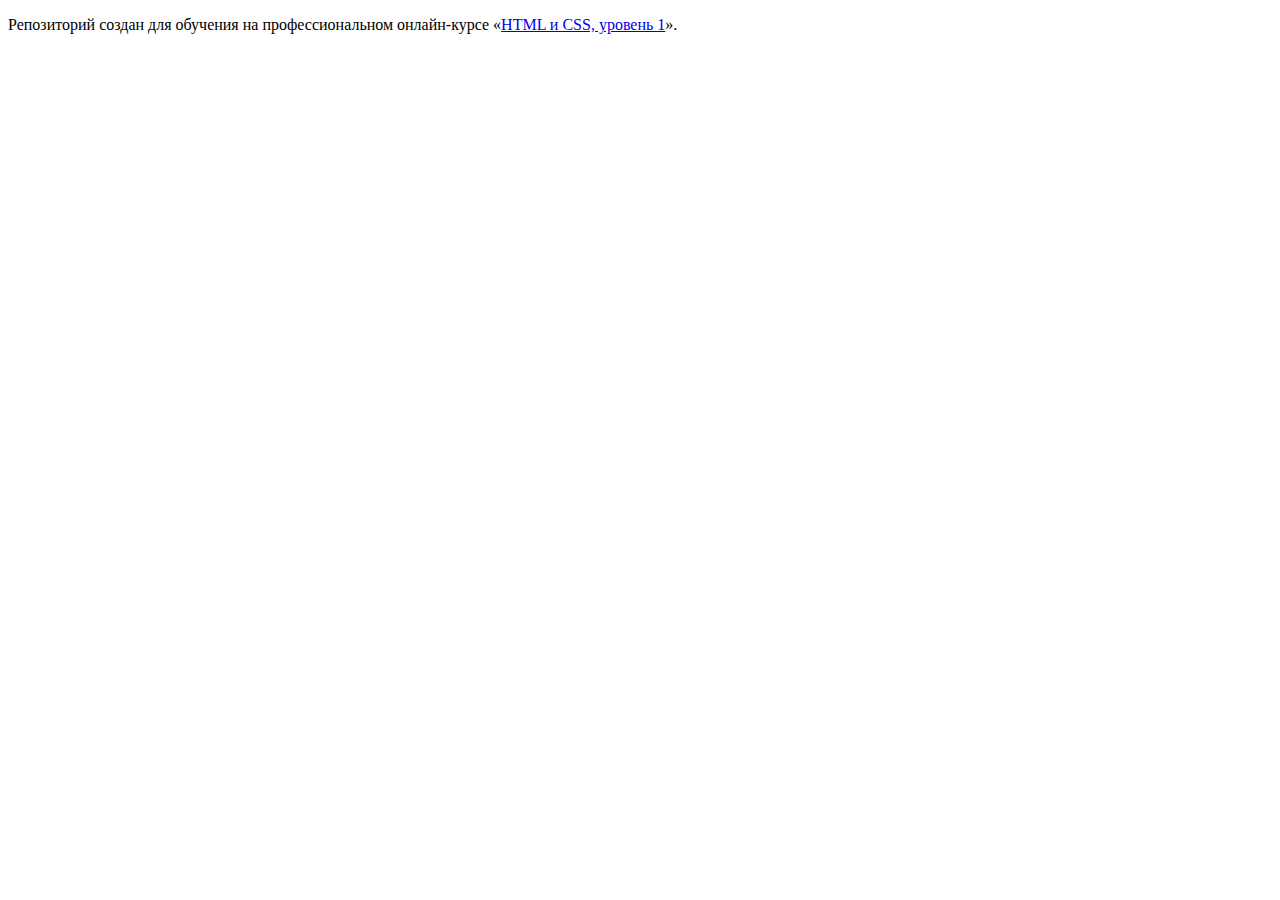
==== index.html @ 1d63e350 ":hatching_chick:" ====
<!DOCTYPE html>
<html lang="ru">
  <head>
    <meta charset="utf-8">
    <title>HTML Academy: Нёрдс</title>
  </head>
  <body>

    <p>Репозиторий создан для обучения на профессиональном онлайн‑курсе «<a href="https://htmlacademy.ru/intensive/htmlcss">HTML и CSS, уровень 1</a>».</p>

  </body>
</html>
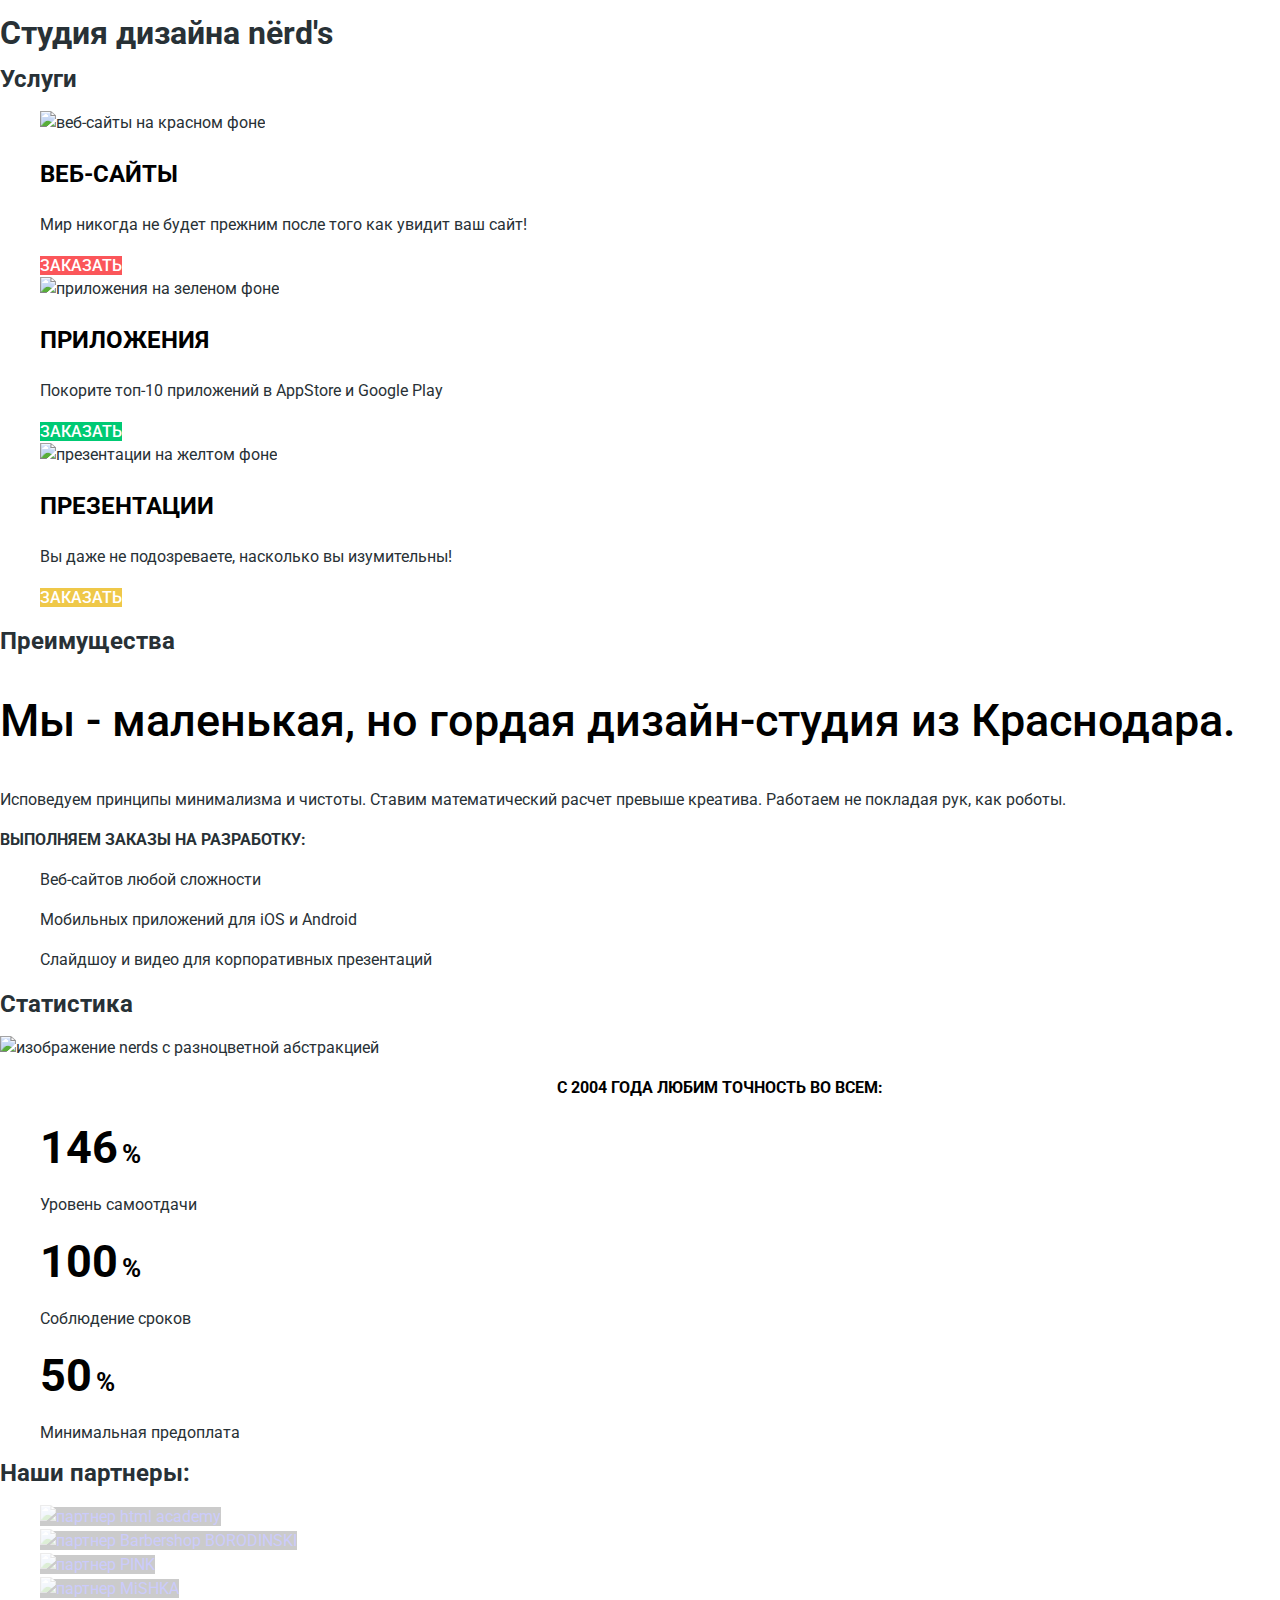
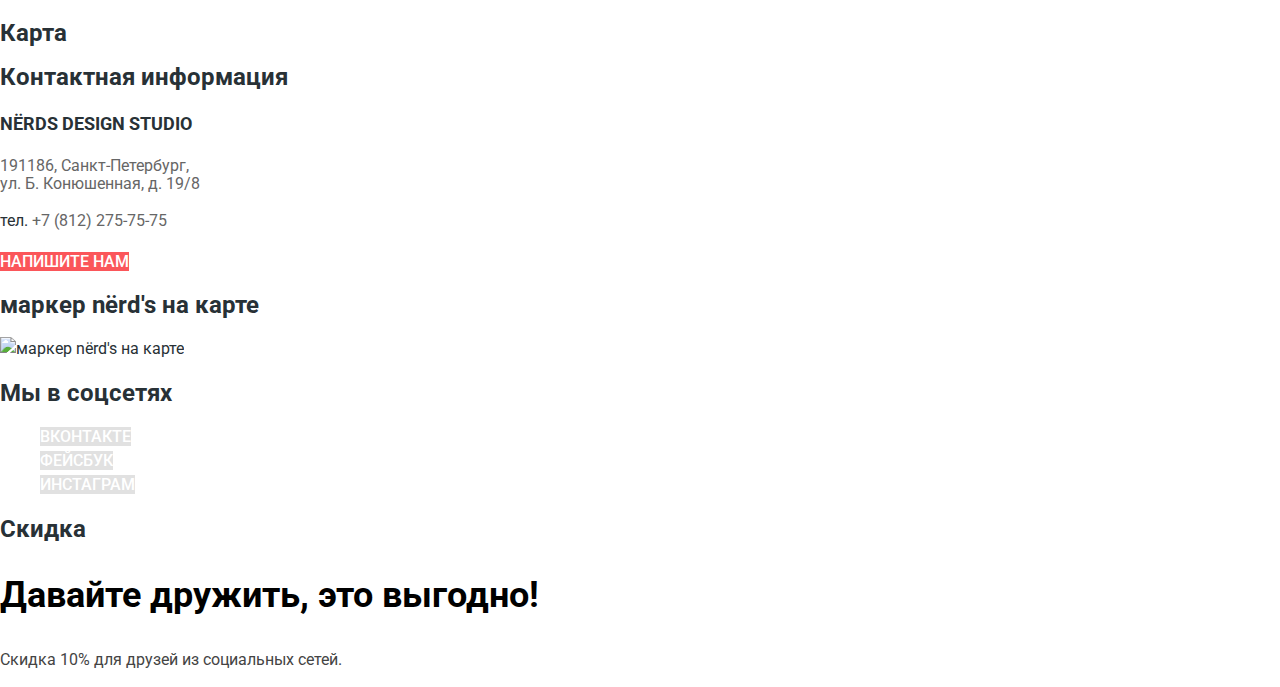
==== commit 161542c4: "Стилизация главной страницы" ====
--- a/index.html
+++ b/index.html
@@ -1,12 +1,158 @@
 <!DOCTYPE html>
-<html lang="ru">
-  <head>
-    <meta charset="utf-8">
-    <title>HTML Academy: Нёрдс</title>
-  </head>
-  <body>
+<html class="page" lang="ru">
+<head>
+  <meta charset="utf-8">
+  <title>HTML Academy: Нёрдс</title>
+  <link href="https://fonts.googleapis.com/css2?family=Roboto:ital,wght@0,100;0,300;0,400;0,500;0,700;0,900;1,100;1,300;1,400;1,500;1,700;1,900&display=swap" rel="stylesheet">
+  <link rel="stylesheet" href="css/normalize.css">
+  <link rel="stylesheet" href="css/style.css">
+</head>
 
-    <p>Репозиторий создан для обучения на профессиональном онлайн‑курсе «<a href="https://htmlacademy.ru/intensive/htmlcss">HTML и CSS, уровень 1</a>».</p>
+<body class="page-body">
 
-  </body>
+
+    <h1>Студия дизайна nёrd's</h1>
+
+<main>
+
+  <main class="container">
+
+    <section class="services">
+      <h2>Услуги</h2>
+      <ul class="services-list">
+        <li class="services-item">
+          <img src="https://via.placeholder.com/300x146" alt="веб-сайты на красном фоне">
+          <h3>Веб-сайты</h3>
+          <p>Мир никогда не будет прежним после того как увидит ваш сайт!</p>
+          <a class="button website-button" href="#">Заказать</a>
+        </li>
+        <li class="services-item">
+          <img src="https://via.placeholder.com/300x146" alt="приложения на зеленом фоне">
+          <h3>Приложения</h3>
+          <p>Покорите топ-10 приложений в AppStore и Google Play</p>
+          <a class="button app-button" href="#">Заказать</a>
+        </li>
+        <li class="services-item">
+          <img src="https://via.placeholder.com/300x146" alt="презентации на желтом фоне">
+          <h3>Презентации</h3>
+          <p>Вы даже не подозреваете, насколько вы изумительны!</p>
+          <a class="button presentation-button" href="#">Заказать</a>
+        </li>
+      </ul>
+    </section>
+
+    <section class="features">
+      <h2>Преимущества</h2>
+      <p class="features-slogan">Мы - маленькая, но гордая дизайн-студия из Краснодара.</p>
+      <p>Исповедуем принципы минимализма и чистоты. Ставим математический расчет превыше креатива. Работаем не покладая рук, как роботы.</p>
+      <p class="features-text">Выполняем заказы на разработку:</p>
+      <ul class="features-list">
+        <li class="features-item">
+          <p>Веб-сайтов любой сложности</p>
+        </li>
+        <li class="features-item">
+          <p>Мобильных приложений для iOS и Android</p>
+        </li>
+        <li class="features-item">
+          <p>Слайдшоу и видео для корпоративных презентаций</p>
+        </li>
+      </ul>
+    </section>
+
+    <section class="statistics">
+      <h2>Статистика</h2>
+      <img src="https://via.placeholder.com/360x208" alt="изображение nerds с разноцветной абстракцией">
+      <p class="statistics-caption">С 2004 года любим точность во всем:</p>
+      <ul class="statistics-list">
+        <li class="statistics-item">
+          <span class="statistics-numeral">146</span>
+          <span class="statistics-percent">%</span>
+          <p>Уровень самоотдачи</p>
+        </li>
+        <li class="statistics-item">
+          <span class="statistics-numeral">100</span>
+          <span class="statistics-percent">%</span>
+          <p>Соблюдение сроков</p>
+        </li>
+        <li class="statistics-item">
+          <span class="statistics-numeral">50</span>
+          <span class="statistics-percent">%</span>
+          <p>Минимальная предоплата</p>
+        </li>
+      </ul>
+    </section>
+
+    <section class="partners">
+      <h2>Наши партнеры:</h2>
+      <ul class="partners-list">
+        <li>
+          <a class="partner-link" href="https://htmlacademy.ru/intensive/htmlcss">
+            <img src="https://via.placeholder.com/199x68" alt="партнер html academy">
+          </a>
+        </li>
+        <li>
+          <a class="partner-link" href="#">
+            <img src="https://via.placeholder.com/209x90" alt="партнер Barbershop BORODINSKI">
+          </a>
+        </li>
+        <li>
+          <a class="partner-link" href="#">
+            <img src="https://via.placeholder.com/185x52" alt="партнер PINK">
+          </a>
+        </li>
+        <li>
+          <a class="partner-link" href="#">
+            <img src="https://via.placeholder.com/173x84" alt="партнер MiSHKA">
+          </a>
+        </li>
+      </ul>
+    </section>
+  </main>
+
+  <footer class="page-footer main-footer">
+
+    <section class="modal modal-map">
+      <h2>Карта</h2>
+      <!-- Здесь будет карта -->
+    </section>
+
+    <section class="contacts">
+      <h2>Контактная информация</h2>
+      <p class="contacts-title">Nёrds design studio</p>
+      <p class="contacts-address">191186, Санкт-Петербург,<br>
+        ул. Б. Конюшенная, д. 19/8
+      </p>
+      <p>тел.
+        <a class="contacts-phone" href="tel:+78122757575">+7 (812) 275-75-75</a>
+      </p>
+      <a class="button contacts-button" href="#">НАПИШИТЕ НАМ</a>
+    </section>
+
+    <section class="marker">
+      <h2>маркер nёrd's на карте</h2>
+      <img src="https://via.placeholder.com/231x190" alt="маркер nёrd's на карте">
+    </section>
+
+    <section class="social">
+      <h2>Мы в соцсетях</h2>
+      <ul class="social-list">
+        <li>
+          <a class="button social-button" href="#">Вконтакте</a>
+        </li>
+        <li>
+          <a class="button social-button" href="#">Фейсбук</a>
+        </li>
+        <li>
+          <a class="button social-button" href="#">Инстаграм</a>
+        </li>
+      </ul>
+    </section>
+
+    <section class="sale">
+      <h2>Скидка</h2>
+      <p class="sale-tagline">Давайте дружить, это выгодно!</p>
+      <p class="sale-desc">Скидка 10% для друзей из социальных сетей.</p>
+    </section>
+  </footer>
+</body>
 </html>
--- a/css/style.css
+++ b/css/style.css
@@ -0,0 +1,343 @@
+/* Variables */
+
+:root {
+  --basic-white: #FFFFFF;
+
+  --basic-black: #000000;
+  --basic-extra-black: #283136;
+  --basic-dark-black: #231F20;
+  --basic-gray-black: #444444;
+
+  --basic-gray: #EEEEEE;
+  --basic-dark-gray: #A6A6A6;
+  --basic-low-gray: #DFDFDF;
+  --basic-medium-gray: #666666;
+  --basic-middle-gray: #888888;
+  --basic-extra-gray: #4D4D4D;
+  --basic-silver-gray: #C4C4C4;
+  --basic-nano-gray: #F2F2F2;
+  --basic-ultra-gray: #ABABAB;
+  --basic-super-gray: #D7DCDF;
+
+  --basic-red: #FB565A;
+  --basic-medium-red: #E74246;
+  --basic-dark-red: #D7373B;
+
+  --basic-green: #00CA74;
+  --basic-medium-green: #00BC6C;
+  --basic-dark-green: #00AA62;
+
+  --basic-yellow: #EFC849;
+  --basic-medium-yellow: #EAB534;
+  --basic-dark-yellow: #E5A722;
+
+  --basic-shadow-box: 0px 3px 0px rgba(0, 1, 1, 0.1);
+  --basic-shadow-gray: 0px 6px 15px rgba(0, 1, 1, 0.25);
+  --basic-shadow: 0px 2px 1px rgba(0, 0, 0, 0.15);
+
+  --basic-gradient-gray: linear-gradient(0deg, #E1E1E1, #E1E1E1);
+  --basic-gradient-red: linear-gradient(0deg, #E74246, #E74246);
+  --basic-gradient-dark-red: linear-gradient(0deg, #D7373B, #D7373B);
+}
+
+/* Global */
+
+body {
+  min-width: 1440px;
+  margin: 0;
+  padding: 0;
+  font-family: "Roboto", Arial, sans-serif;
+  font-size: 16px;
+  line-height: 24px;
+  font-weight: 400;
+  color: var(--basic-extra-black);
+  text-transform: none;
+  text-align: left;
+  background-color: var(--basic-white);
+  background-image: url("#");
+  background-position: top center;
+  background-repeat: no-repeat;
+}
+
+.page a {
+  text-decoration: none;
+}
+
+img {
+  max-width: 100%;
+  height: auto;
+}
+
+/* Main navigation */
+
+.main-header {
+  background-color: var(--basic-gray);
+}
+
+.main-navigation {
+  line-height: 30px;
+}
+
+.site-navigation {
+  list-style: none;
+}
+
+.site-navigation a,
+.user-navigation a {
+  color: var(--basic-black);
+  text-transform: uppercase;
+  font-weight: 500;
+}
+
+.site-navigation a:hover,
+.user-navigation a:hover {
+  color: var(--basic-red);
+}
+
+.site-navigation a:active,
+.user-navigation a:active {
+  color: var(--basic-black);
+  opacity: 0.3;
+}
+
+.main-header-logo img,
+.main-header-logo img:hover {
+  background-color: var(--basic-black);
+}
+
+.main-header-logo img:active {
+  background-color: var(--basic-white);
+  opacity: 0.3;
+}
+
+/* Photoslides */
+
+.photoslides-list {
+  list-style: none;
+}
+
+.photoslides-item {
+  text-align: left;
+}
+
+.photoslides-slogan {
+  font-size: 55px;
+  line-height: 55px;
+  color: var(--basic-black);
+}
+
+/* Button */
+
+.button {
+  text-align: center;
+  vertical-align: middle;
+  text-transform: uppercase;
+  font-size: 16px;
+  line-height: 18px;
+  font-weight: 500;
+  color: var(--basic-white);
+  border: 3px;
+}
+
+.button:active {
+  color: var(--basic-dark-gray);
+}
+
+.photoslides-know-button {
+  background-color: var(--basic-red);
+}
+
+.photoslides-know-button:hover {
+  background-color: var(--basic-medium-red);
+}
+
+.photoslides-know-button:active {
+  background-color: var(--basic-dark-red);
+  box-shadow: var(--basic-shadow-box);
+}
+
+/* Services */
+
+.services-list {
+  list-style: none;
+}
+
+
+.services-item h3 {
+  font-size: 24px;
+  line-height: 30px;
+  font-weight: 700;
+  text-transform: uppercase;
+  color: var(--basic-black);
+}
+
+.website-button {
+  background-color: var(--basic-red);
+}
+
+.website-button:hover {
+  background-color: var(--basic-medium-red);
+}
+
+.website-button:active {
+  background-color: var(--basic-dark-red);
+  box-shadow: var(--basic-shadow-box);
+}
+
+.app-button {
+  background-color: var(--basic-green);
+}
+
+.app-button:hover {
+  background-color: var(--basic-medium-green);
+}
+
+.app-button:active {
+  background-color: var(--basic-dark-green);
+  box-shadow: var(--basic-shadow-box);
+}
+
+.presentation-button {
+  background-color: var(--basic-yellow);
+}
+
+.presentation-button:hover {
+  background-color: var(--basic-medium-yellow);
+}
+
+.presentation-button:active {
+  background-color: var(--basic-dark-yellow);
+  box-shadow: var(--basic-shadow-box);
+}
+
+/* Features */
+
+.features-slogan {
+  font-size: 45px;
+  line-height: 45px;
+  font-weight: 500;
+  color: var(--basic-black);
+}
+
+.features-text {
+  font-weight: 700;
+  text-transform: uppercase;
+}
+
+.features-list {
+  list-style: none;
+}
+
+/* Statistics */
+
+.statistics-list {
+  list-style: none;
+}
+
+.statistics-caption {
+  font-weight: 700;
+  text-transform: uppercase;
+  text-align: center;
+  color: var(--basic-black);
+}
+
+.statistics-numeral {
+  font-weight: 700;
+  font-size: 45px;
+  line-height: 64px;
+  color: var(--basic-black);
+}
+
+.statistics-percent {
+  font-weight: 700;
+  font-size: 26px;
+  line-height: 40px;
+  color: var(--basic-black);
+}
+
+.statistics-item p {
+  line-height: 18px;
+}
+
+/* Partners */
+
+.partners-list {
+  list-style: none;
+}
+
+.partner-link {
+  background-color: var(--basic-black);
+  opacity: 0.2;
+}
+
+.partner-link:hover {
+  background-color: var(--basic-black);
+}
+
+.partner-link:active {
+  background-color: var(--basic-black);
+  opacity: 0.2;
+}
+
+/* Map */
+
+/* Contacts */
+
+.contacts-title {
+  font-weight: 700;
+  font-size: 18px;
+  line-height: 30px;
+  text-transform: uppercase;
+}
+
+.contacts-address,
+.contacts-phone {
+  line-height: 18px;
+  color: var(--basic-medium-gray);
+}
+
+.contacts-button {
+  background-color: var(--basic-red);
+}
+
+.contacts-button:hover {
+  background-color: var(--basic-medium-red);
+}
+
+.contacts-button:active {
+  background-color: var(--basic-dark-red);
+  box-shadow: var(--basic-shadow-box);
+}
+
+/* Social */
+
+.social-list{
+  list-style: none;
+}
+
+.social-button {
+  background-image: var(--basic-gradient-gray);
+}
+
+.social-button:hover {
+  background-image: var(--basic-gradient-red);
+}
+
+.social-button:active {
+  background-image: var(--basic-gradient-dark-red);
+  box-shadow: var(--basic-shadow-box);
+}
+
+/* Sale */
+
+.sale-tagline {
+  font-weight: 700;
+  font-size: 36px;
+  line-height: 36px;
+  color: var(--basic-black);
+}
+
+.sale-desc {
+  line-height: 22px;
+  color: var(--basic-gray-black);
+}
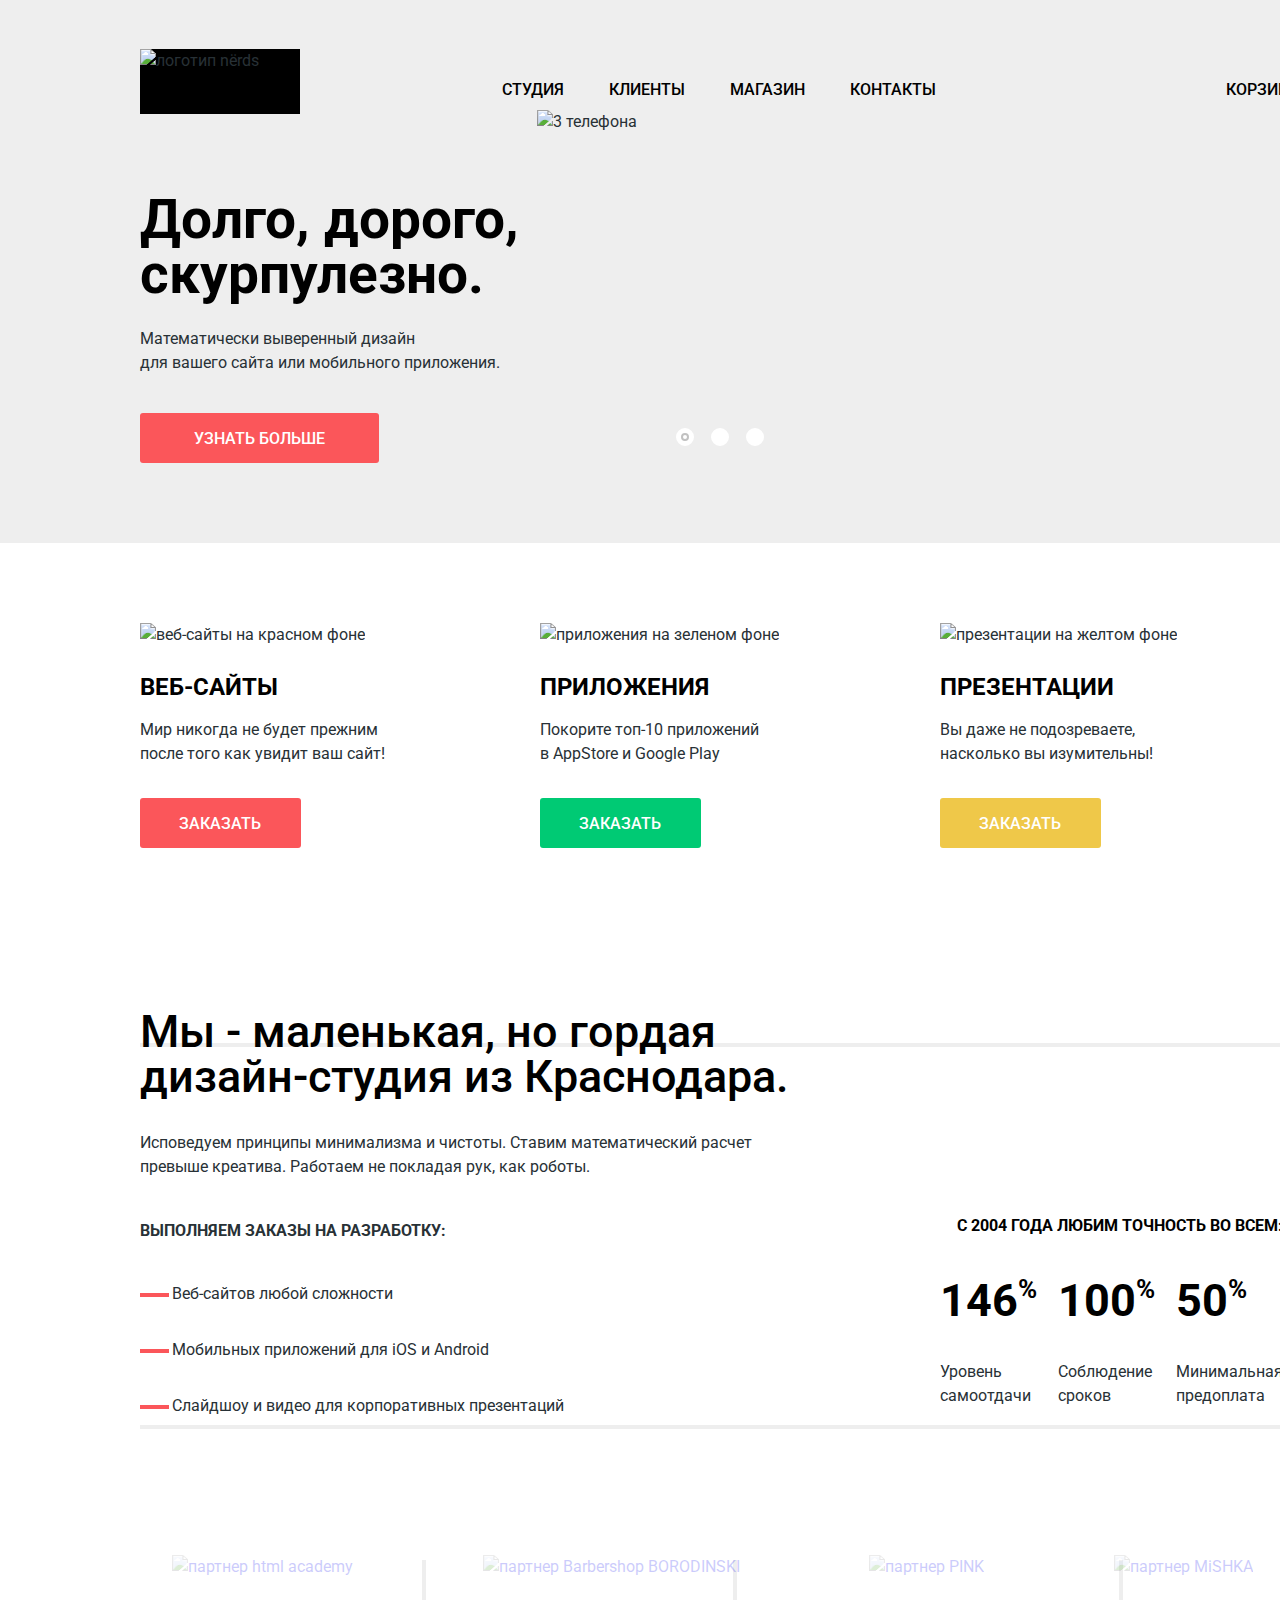
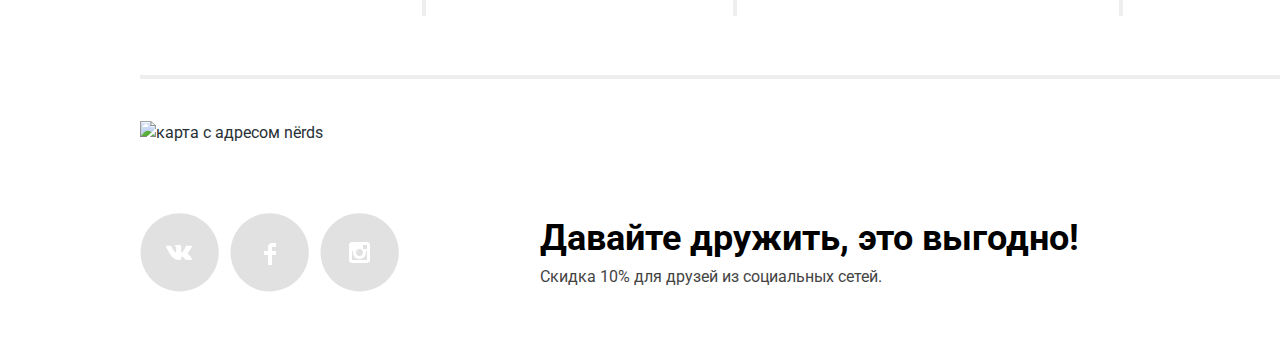
==== commit 5e0ae91d: "Декоративные элементы на главной странице" ====
--- a/index.html
+++ b/index.html
@@ -10,149 +10,265 @@
 
 <body class="page-body">
 
-
-    <h1>Студия дизайна nёrd's</h1>
-
-<main>
-
-  <main class="container">
-
-    <section class="services">
-      <h2>Услуги</h2>
-      <ul class="services-list">
-        <li class="services-item">
-          <img src="https://via.placeholder.com/300x146" alt="веб-сайты на красном фоне">
-          <h3>Веб-сайты</h3>
-          <p>Мир никогда не будет прежним после того как увидит ваш сайт!</p>
-          <a class="button website-button" href="#">Заказать</a>
-        </li>
-        <li class="services-item">
-          <img src="https://via.placeholder.com/300x146" alt="приложения на зеленом фоне">
-          <h3>Приложения</h3>
-          <p>Покорите топ-10 приложений в AppStore и Google Play</p>
-          <a class="button app-button" href="#">Заказать</a>
-        </li>
-        <li class="services-item">
-          <img src="https://via.placeholder.com/300x146" alt="презентации на желтом фоне">
-          <h3>Презентации</h3>
-          <p>Вы даже не подозреваете, насколько вы изумительны!</p>
-          <a class="button presentation-button" href="#">Заказать</a>
-        </li>
-      </ul>
+  <header class="main-header">
+    <div class="main-header-wrapper container">
+      <nav class="main-navigation">
+        <a class="main-header-logo">
+          <img src="img/nerds-logo.svg" width="160" height="65" alt="логотип nёrds">
+        </a>
+        <ul class="site-navigation">
+          <li class="site-link"><a href="#">Студия</a></li>
+          <li class="site-link"><a href="#">Клиенты</a></li>
+          <li class="site-link"><a href="catalog.html">Магазин</a></li>
+          <li class="site-link"><a href="#">Контакты</a></li>
+        </ul>
+        <div class="user-navigation">
+          <a class="cart" href="#">Корзина</a>
+        </div>
+      </nav>
+
+      <h1 class="visually-hidden">Студия дизайна nёrd's</h1>
+
+      <section class="photoslides">
+        <h2 class="visually-hidden">Фотослайды</h2>
+        <div class="photoslides-wrapper">
+          <ul  class="photoslides-list">
+            <li class="photoslides-item slide-current">
+              <h3>Долго, дорого,<br> скурпулезно.</h3>
+              <p>Математически выверенный дизайн<br> для вашего сайта или мобильного приложения.</p>
+              <a class="button photoslides-know-button" href="#">Узнать больше</a>
+              <img src="img/nerds-index-slide-1.png" width="760" height="431" alt="3 телефона">
+            </li>
+            <li class="photoslides-item slide">
+              <h3>Любим математику<br> как никто другой</h3>
+              <p>Никакого креатива, только математические формулы<br> для расчета идеальных пропорций</p>
+              <a class="button photoslides-know-button" href="#">Узнать больше</a>
+              <img src="img/nerds-index-slide-2.png" width="760" height="431" alt="2 компьютера">
+            </li>
+            <li class="photoslides-item slide">
+              <h3>Только ночь,<br> только хардкор</h3>
+              <p>Работать днем, как все? Мы против этого.<br> Ближе к полуночи работа только начинается.</p>
+              <a class="button photoslides-know-button" href="#">Узнать больше</a>
+              <img src="img/nerds-index-slide-3.png" width="760" height="431" alt="планшет и телефон">
+            </li>
+          </ul>
+          <div class="photoslides-controls">
+            <button class="current" type="button" aria-label="Первый слайд"></button>
+            <button type="button" aria-label="Второй слайд"></button>
+            <button type="button" aria-label="Третий слайд"></button>
+          </div>
+        </div>
+      </section>
+    </div>
+  </header>
+
+  <main class="page-main container">
+    <div class="page-main-wrapper">
+      <section class="services">
+        <h2 class="visually-hidden">Услуги</h2>
+        <ul class="services-list">
+          <li class="services-item">
+            <img src="img/illustration-1.png" width="300" height="146" alt="веб-сайты на красном фоне">
+            <h3>Веб-сайты</h3>
+            <p>Мир никогда не будет прежним<br> после того как увидит ваш сайт!</p>
+            <a class="button website-button" href="#">Заказать</a>
+          </li>
+          <li class="services-item">
+            <img src="img/illustration-2.png" width="300" height="146" alt="приложения на зеленом фоне">
+            <h3>Приложения</h3>
+            <p>Покорите топ-10 приложений<br> в AppStore и Google Play</p>
+            <a class="button app-button" href="#">Заказать</a>
+          </li>
+          <li class="services-item">
+            <img src="img/illustration-3.png" width="300" height="146" alt="презентации на желтом фоне">
+            <h3>Презентации</h3>
+            <p>Вы даже не подозреваете,<br> насколько вы изумительны!</p>
+            <a class="button presentation-button" href="#">Заказать</a>
+          </li>
+        </ul>
+      </section>
+
+      <div class="features-and-statistics">
+        <section class="features">
+          <h2 class="visually-hidden">Преимущества</h2>
+          <p class="features-slogan">Мы - маленькая, но гордая<br> дизайн-студия из Краснодара.</p>
+          <p class="features-desc">Исповедуем принципы минимализма и чистоты. Ставим математический расчет <br> превыше креатива. Работаем не покладая рук, как роботы.</p>
+          <p class="features-text">Выполняем заказы на разработку:</p>
+          <ul class="features-list">
+            <li class="features-item">
+              <p>Веб-сайтов любой сложности</p>
+            </li>
+            <li class="features-item">
+              <p>Мобильных приложений для iOS и Android</p>
+            </li>
+            <li class="features-item">
+              <p>Слайдшоу и видео для корпоративных презентаций</p>
+            </li>
+          </ul>
+        </section>
+
+        <section class="statistics">
+          <h2 class="visually-hidden">Статистика</h2>
+          <p class="statistics-caption">С 2004 года любим точность во всем:</p>
+          <ul class="statistics-list">
+            <li class="statistics-item">
+              <span class="statistics-numeral">146</span>
+              <span class="statistics-percent">%</span>
+            </li>
+            <li class="statistics-item">
+              <span class="statistics-numeral">100</span>
+              <span class="statistics-percent">%</span>
+            </li>
+            <li class="statistics-item">
+              <span class="statistics-numeral">50</span>
+              <span class="statistics-percent">%</span>
+            </li>
+          </ul>
+          <div class="statistics-desc">
+            <p class="statistics-desc-1">Уровень<br> самоотдачи</p>
+            <p class="statistics-desc-2">Соблюдение<br> сроков</p>
+            <p class="statistics-desc-3">Минимальная<br> предоплата</p>
+          </div>
+        </section>
+      </div>
+
+      <section class="partners">
+        <h2 class="visually-hidden">Наши партнеры:</h2>
+        <ul class="partners-list">
+          <li class="partners-item">
+            <a class="partner-link" href="https://htmlacademy.ru/intensive/htmlcss">
+              <img src="img/logo-1.png" width="199" height="68" alt="партнер html academy">
+            </a>
+          </li>
+          <li class="partners-item">
+            <a class="partner-link" href="#">
+              <img class="partner-logo" src="img/logo-2.png" width="209" height="90" alt="партнер Barbershop BORODINSKI">
+            </a>
+          </li>
+          <li class="partners-item">
+            <a class="partner-link" href="#">
+              <img class="partner-logo" src="img/logo-3.png" width="185" height="52" alt="партнер PINK">
+            </a>
+          </li>
+          <li class="partners-item">
+            <a class="partner-link" href="#">
+              <img class="partner-logo" src="img/logo-4.png" width="173" height="84" alt="партнер MiSHKA">
+            </a>
+          </li>
+        </ul>
+      </section>
+    </div>
+  </main>
+
+  <footer class="page-footer main-footer">
+
+    <section class="modal modal-map container">
+      <h2 class="visually-hidden">Карта</h2>
+      <!-- Здесь будет карта -->
+      <img src="img/map.jpg" width="1440" height="416" alt="карта с адресом nёrds">
     </section>
 
-    <section class="features">
-      <h2>Преимущества</h2>
-      <p class="features-slogan">Мы - маленькая, но гордая дизайн-студия из Краснодара.</p>
-      <p>Исповедуем принципы минимализма и чистоты. Ставим математический расчет превыше креатива. Работаем не покладая рук, как роботы.</p>
-      <p class="features-text">Выполняем заказы на разработку:</p>
-      <ul class="features-list">
-        <li class="features-item">
-          <p>Веб-сайтов любой сложности</p>
-        </li>
-        <li class="features-item">
-          <p>Мобильных приложений для iOS и Android</p>
-        </li>
-        <li class="features-item">
-          <p>Слайдшоу и видео для корпоративных презентаций</p>
-        </li>
-      </ul>
-    </section>
-
-    <section class="statistics">
-      <h2>Статистика</h2>
-      <img src="https://via.placeholder.com/360x208" alt="изображение nerds с разноцветной абстракцией">
-      <p class="statistics-caption">С 2004 года любим точность во всем:</p>
-      <ul class="statistics-list">
-        <li class="statistics-item">
-          <span class="statistics-numeral">146</span>
-          <span class="statistics-percent">%</span>
-          <p>Уровень самоотдачи</p>
-        </li>
-        <li class="statistics-item">
-          <span class="statistics-numeral">100</span>
-          <span class="statistics-percent">%</span>
-          <p>Соблюдение сроков</p>
-        </li>
-        <li class="statistics-item">
-          <span class="statistics-numeral">50</span>
-          <span class="statistics-percent">%</span>
-          <p>Минимальная предоплата</p>
-        </li>
-      </ul>
-    </section>
-
-    <section class="partners">
-      <h2>Наши партнеры:</h2>
-      <ul class="partners-list">
-        <li>
-          <a class="partner-link" href="https://htmlacademy.ru/intensive/htmlcss">
-            <img src="https://via.placeholder.com/199x68" alt="партнер html academy">
-          </a>
-        </li>
-        <li>
-          <a class="partner-link" href="#">
-            <img src="https://via.placeholder.com/209x90" alt="партнер Barbershop BORODINSKI">
-          </a>
-        </li>
-        <li>
-          <a class="partner-link" href="#">
-            <img src="https://via.placeholder.com/185x52" alt="партнер PINK">
-          </a>
-        </li>
-        <li>
-          <a class="partner-link" href="#">
-            <img src="https://via.placeholder.com/173x84" alt="партнер MiSHKA">
-          </a>
-        </li>
-      </ul>
-    </section>
-  </main>
-
-  <footer class="page-footer main-footer">
-
-    <section class="modal modal-map">
-      <h2>Карта</h2>
-      <!-- Здесь будет карта -->
-    </section>
-
+    <!--
     <section class="contacts">
-      <h2>Контактная информация</h2>
-      <p class="contacts-title">Nёrds design studio</p>
-      <p class="contacts-address">191186, Санкт-Петербург,<br>
-        ул. Б. Конюшенная, д. 19/8
-      </p>
-      <p>тел.
-        <a class="contacts-phone" href="tel:+78122757575">+7 (812) 275-75-75</a>
-      </p>
-      <a class="button contacts-button" href="#">НАПИШИТЕ НАМ</a>
-    </section>
-
-    <section class="marker">
-      <h2>маркер nёrd's на карте</h2>
-      <img src="https://via.placeholder.com/231x190" alt="маркер nёrd's на карте">
-    </section>
-
-    <section class="social">
-      <h2>Мы в соцсетях</h2>
-      <ul class="social-list">
-        <li>
-          <a class="button social-button" href="#">Вконтакте</a>
-        </li>
-        <li>
-          <a class="button social-button" href="#">Фейсбук</a>
-        </li>
-        <li>
-          <a class="button social-button" href="#">Инстаграм</a>
-        </li>
-      </ul>
-    </section>
-
-    <section class="sale">
-      <h2>Скидка</h2>
-      <p class="sale-tagline">Давайте дружить, это выгодно!</p>
-      <p class="sale-desc">Скидка 10% для друзей из социальных сетей.</p>
-    </section>
-  </footer>
+    <h2 class="visually-hidden">Контактная информация</h2>
+    <p class="contacts-title">Nёrds design studio</p>
+    <p class="contacts-address">191186, Санкт-Петербург,<br>
+    ул. Б. Конюшенная, д. 19/8
+  </p>
+  <p>тел.
+  <a class="contacts-phone" href="tel:+78122757575">+7 (812) 275-75-75</a>
+</p>
+<a class="button contacts-button" href="#">НАПИШИТЕ НАМ</a>
+</section>
+
+<section class="marker">
+<h2 class="visually-hidden">маркер nёrd's на карте</h2>
+<img src="img/map-marker.png" width="231" height="190" alt="маркер nёrd's на карте">
+</section>
+-->
+
+<div class="footer-wrapper container">
+  <section class="social">
+    <h2 class="visually-hidden">Мы в соцсетях</h2>
+    <ul class="social-list">
+      <li class="social-item">
+        <a class="social-button" href="#">
+          <span class="visually-hidden">Вконтакте</span>
+          <svg width="79" height="79" viewBox="0 0 79 79" fill="none" xmlns="http://www.w3.org/2000/svg">
+            <rect width="79" height="79" fill="#888888"/>
+            <g id="Index" clip-path="url(#clip0)">
+              <rect width="1440" height="2476" transform="translate(-141 -2328)" fill="white"/>
+              <g id="Shape 2 copy 3">
+                <path fill-rule="evenodd" clip-rule="evenodd" d="M39.6616 0.211598C61.2692 0.211598 78.7856 17.7282 78.7856 39.336C78.7856 60.9432 61.2692 78.4597 39.6616 78.4597C18.0541 78.4597 0.537542 60.9432 0.537542 39.336C0.537542 17.7282 18.0541 0.211598 39.6616 0.211598Z" fill="white"/>
+                <path fill-rule="evenodd" clip-rule="evenodd" d="M39.6616 0.211598C61.2692 0.211598 78.7856 17.7282 78.7856 39.336C78.7856 60.9432 61.2692 78.4597 39.6616 78.4597C18.0541 78.4597 0.537542 60.9432 0.537542 39.336C0.537542 17.7282 18.0541 0.211598 39.6616 0.211598Z" fill="#E1E1E1"/>
+              </g>
+              <g id="vk-icon">
+                <path id="Shape" d="M42.138 43.51C43.094 43.201 44.318 45.55 45.621 46.449C46.599 47.13 47.348 46.983 47.348 46.983L50.821 46.933C50.821 46.933 52.636 46.821 51.778 45.379C51.707 45.259 51.275 44.31 49.193 42.357C47.016 40.314 47.311 40.645 49.932 37.113C51.529 34.96 52.168 33.645 51.968 33.085C51.776 32.546 50.603 32.686 50.603 32.686L46.69 32.713C46.309 32.714 45.986 32.832 45.839 33.228C45.836 33.232 45.218 34.894 44.394 36.307C42.653 39.296 41.958 39.455 41.67 39.268C41.009 38.835 41.176 37.531 41.176 36.604C41.176 33.707 41.608 32.499 40.33 32.187C39.903 32.083 39.591 32.015 38.502 32.005C37.11 31.984 35.928 32.005 35.258 32.334C34.813 32.557 34.472 33.046 34.679 33.074C34.939 33.109 35.522 33.234 35.834 33.66C36.235 34.212 36.223 35.449 36.223 35.449C36.223 35.449 36.452 38.86 35.683 39.283C35.155 39.573 34.433 38.981 32.88 36.267C32.087 34.879 31.488 33.345 31.488 33.345C31.488 33.345 31.372 33.06 31.162 32.904C30.912 32.719 30.562 32.66 30.562 32.66L26.848 32.684C26.848 32.684 26.29 32.7 26.085 32.946C25.903 33.164 26.07 33.614 26.07 33.614C26.07 33.614 28.979 40.495 32.273 43.961C35.293 47.143 38.725 46.932 38.725 46.932H40.28C40.28 46.932 40.749 46.878 40.989 46.62C41.213 46.38 41.203 45.929 41.203 45.929C41.203 45.929 41.172 43.82 42.138 43.51Z" fill="white"/>
+              </g>
+            </g>
+            <defs>
+              <clipPath id="clip0">
+                <rect width="1440" height="2476" fill="white" transform="translate(-141 -2328)"/>
+              </clipPath>
+            </defs>
+          </svg>
+        </a>
+      </li>
+      <li class="social-item">
+        <a class="social-button" href="#">
+          <span class="visually-hidden">Фейсбук</span>
+          <svg width="79" height="79" viewBox="0 0 79 79" fill="none" xmlns="http://www.w3.org/2000/svg">
+            <rect width="79" height="79" fill="#888888"/>
+            <g id="Index" clip-path="url(#clip0)">
+              <rect width="1440" height="2476" transform="translate(-231 -2328)" fill="white"/>
+              <g id="Shape 2 copy 4">
+                <path fill-rule="evenodd" clip-rule="evenodd" d="M39.6617 0.211598C61.2692 0.211598 78.7856 17.7282 78.7856 39.336C78.7856 60.9432 61.2692 78.4597 39.6617 78.4597C18.054 78.4597 0.537542 60.9432 0.537542 39.336C0.537542 17.7282 18.054 0.211598 39.6617 0.211598Z" fill="white"/>
+                <path fill-rule="evenodd" clip-rule="evenodd" d="M39.6617 0.211598C61.2692 0.211598 78.7856 17.7282 78.7856 39.336C78.7856 60.9432 61.2692 78.4597 39.6617 78.4597C18.054 78.4597 0.537542 60.9432 0.537542 39.336C0.537542 17.7282 18.054 0.211598 39.6617 0.211598Z" fill="#E1E1E1"/>
+              </g>
+              <g id="fb-icon">
+                <path id="Shape" d="M46 34V30H42C39.7909 30 38 31.7909 38 34V38H34V42H38V52H42V42H46V38H42V34H46Z" fill="white"/>
+              </g>
+            </g>
+            <defs>
+              <clipPath id="clip0">
+                <rect width="1440" height="2476" fill="white" transform="translate(-231 -2328)"/>
+              </clipPath>
+            </defs>
+          </svg>
+        </a>
+      </li>
+      <li class="social-item">
+        <a class="social-button" href="#">
+          <span class="visually-hidden">Инстаграм</span>
+          <svg width="79" height="79" viewBox="0 0 79 79" fill="none" xmlns="http://www.w3.org/2000/svg">
+            <rect width="79" height="79" fill="#888888"/>
+            <g id="Index" clip-path="url(#clip0)">
+              <rect width="1440" height="2476" transform="translate(-321 -2328)" fill="white"/>
+              <g id="Shape 2 copy 5">
+                <path fill-rule="evenodd" clip-rule="evenodd" d="M39.6617 0.211598C61.2692 0.211598 78.7856 17.7282 78.7856 39.336C78.7856 60.9432 61.2692 78.4597 39.6617 78.4597C18.054 78.4597 0.537542 60.9432 0.537542 39.336C0.537542 17.7282 18.054 0.211598 39.6617 0.211598Z" fill="white"/>
+                <path fill-rule="evenodd" clip-rule="evenodd" d="M39.6617 0.211598C61.2692 0.211598 78.7856 17.7282 78.7856 39.336C78.7856 60.9432 61.2692 78.4597 39.6617 78.4597C18.054 78.4597 0.537542 60.9432 0.537542 39.336C0.537542 17.7282 18.054 0.211598 39.6617 0.211598Z" fill="#E1E1E1"/>
+              </g>
+              <g id="insta-icon">
+                <path id="Shape" fill-rule="evenodd" clip-rule="evenodd" d="M32 29H47C48.65 29 50 30.35 50 32V47C50 48.65 48.65 50 47 50H32C30.35 50 29 48.65 29 47V32C29 30.35 30.35 29 32 29ZM43 39.5C43 37.57 41.43 36 39.5 36C37.57 36 36 37.57 36 39.5C36 41.43 37.57 43 39.5 43C41.43 43 43 41.43 43 39.5ZM32 47V38H33.181C33.0626 38.4913 33.0019 38.9947 33 39.5C33 43.0899 35.9101 46 39.5 46C43.0899 46 46 43.0899 46 39.5C45.9986 38.9946 45.9379 38.4912 45.819 38H47V47H32ZM43 36H47V32H43V36Z" fill="white"/>
+              </g>
+            </g>
+            <defs>
+              <clipPath id="clip0">
+                <rect width="1440" height="2476" fill="white" transform="translate(-321 -2328)"/>
+              </clipPath>
+            </defs>
+          </svg>
+        </a>
+      </li>
+    </ul>
+  </section>
+
+  <section class="sale">
+    <h2 class="visually-hidden">Скидка</h2>
+    <p class="sale-tagline">Давайте дружить, это выгодно!</p>
+    <p class="sale-desc">Скидка 10% для друзей из социальных сетей.</p>
+  </section>
+</div>
+</footer>
 </body>
 </html>
--- a/css/style.css
+++ b/css/style.css
@@ -11,9 +11,12 @@
   --basic-gray: #EEEEEE;
   --basic-dark-gray: #A6A6A6;
   --basic-low-gray: #DFDFDF;
+  --basic-high-gray: #D5D5D5;
   --basic-medium-gray: #666666;
   --basic-middle-gray: #888888;
+  --basic-hyper-gray: #DBDBDB;
   --basic-extra-gray: #4D4D4D;
+  --basic-light-gray: #C1C1C1;
   --basic-silver-gray: #C4C4C4;
   --basic-nano-gray: #F2F2F2;
   --basic-ultra-gray: #ABABAB;
@@ -31,16 +34,21 @@
   --basic-medium-yellow: #EAB534;
   --basic-dark-yellow: #E5A722;
 
-  --basic-shadow-box: 0px 3px 0px rgba(0, 1, 1, 0.1);
+  --basic-shadow-box: inset 0px 3px 0px rgba(0, 1, 1, 0.1);
   --basic-shadow-gray: 0px 6px 15px rgba(0, 1, 1, 0.25);
   --basic-shadow: 0px 2px 1px rgba(0, 0, 0, 0.15);
+  --basic-drop-shadow: 0px 4px 4px rgba(0, 0, 0, 0.25);
+
+
 
   --basic-gradient-gray: linear-gradient(0deg, #E1E1E1, #E1E1E1);
   --basic-gradient-red: linear-gradient(0deg, #E74246, #E74246);
   --basic-gradient-dark-red: linear-gradient(0deg, #D7373B, #D7373B);
-}
-
-/* Global */
+
+  --basic-background-white: rgba(0, 0, 0, 0.0001)
+}
+
+/* ========== Global ========== */
 
 body {
   min-width: 1440px;
@@ -53,10 +61,8 @@
   color: var(--basic-extra-black);
   text-transform: none;
   text-align: left;
+  background: url("nerds-illustration.png") no-repeat 0 0;
   background-color: var(--basic-white);
-  background-image: url("#");
-  background-position: top center;
-  background-repeat: no-repeat;
 }
 
 .page a {
@@ -68,83 +74,200 @@
   height: auto;
 }
 
-/* Main navigation */
-
-.main-header {
-  background-color: var(--basic-gray);
-}
-
-.main-navigation {
-  line-height: 30px;
-}
-
-.site-navigation {
-  list-style: none;
-}
-
-.site-navigation a,
-.user-navigation a {
-  color: var(--basic-black);
-  text-transform: uppercase;
-  font-weight: 500;
-}
-
-.site-navigation a:hover,
-.user-navigation a:hover {
-  color: var(--basic-red);
-}
-
-.site-navigation a:active,
-.user-navigation a:active {
-  color: var(--basic-black);
-  opacity: 0.3;
-}
-
-.main-header-logo img,
-.main-header-logo img:hover {
-  background-color: var(--basic-black);
-}
-
-.main-header-logo img:active {
-  background-color: var(--basic-white);
-  opacity: 0.3;
-}
-
-/* Photoslides */
-
-.photoslides-list {
-  list-style: none;
-}
-
-.photoslides-item {
-  text-align: left;
-}
-
-.photoslides-slogan {
-  font-size: 55px;
-  line-height: 55px;
-  color: var(--basic-black);
+.container {
+  width: 1200px;
+  box-sizing: border-box;
+  padding: 0 20px;
+  margin: 0 auto;
+}
+
+.visually-hidden {
+  position: absolute;
+  width: 1px;
+  height: 1px;
+  margin: -1px;
+  border: 0;
+  padding: 0;
+  white-space: nowrap;
+  clip-path: inset(100%);
+  clip: rect(0 0 0 0);
+  overflow: hidden;
 }
 
 /* Button */
 
 .button {
+  display: inline-block;
   text-align: center;
-  vertical-align: middle;
+  vertical-align: top;
+  text-decoration: none;
   text-transform: uppercase;
   font-size: 16px;
   line-height: 18px;
   font-weight: 500;
   color: var(--basic-white);
-  border: 3px;
+  border-radius: 3px;
+  border: none;
 }
 
 .button:active {
-  color: var(--basic-dark-gray);
+  color: var(--basic-dark-gray)
+}
+
+/* Grid index page */
+
+.page {
+  height: 100%;
+}
+
+.page-body {
+  min-height: 100%;
+  display: grid;
+  grid-template-rows: min-content 1fr min-content;
+  align-content: start;
+}
+
+/* ========== Index page - header ========== */
+
+
+
+/* Main navigation */
+
+.main-header {
+  background-color: var(--basic-gray);
+  margin-bottom: 80px;
+}
+
+.main-navigation {
+  display: flex;
+  justify-content: flex-start;
+}
+
+.main-header-logo img {
+  background-color: var(--basic-black);
+}
+
+.main-header-logo,
+.inner-header-logo {
+  display: flex;
+  width: 160px;
+  min-height: 65px;
+  margin-top: 49px;
+  margin-right: 202px;
+}
+
+.site-navigation a,
+.user-navigation a {
+  color: var(--basic-black);
+  text-transform: uppercase;
+  font-weight: 500;
+  line-height: 30px;
+  display: block;
+}
+
+.site-navigation a:hover,
+.user-navigation a:hover {
+  color: var(--basic-red);
+}
+
+.site-navigation a:active,
+.user-navigation a:active {
+  color: var(--basic-black);
+  opacity: 0.3;
+}
+
+.user-navigation .cart:active {
+  opacity: 1;
+}
+
+.site-navigation {
+  display: flex;
+  flex-wrap: wrap;
+  width: 437px;
+  margin: 0;
+  padding: 0;
+  list-style: none;
+}
+
+.site-link {
+  margin-right: 45px;
+}
+
+.site-link:nth-child(4n) {
+  margin-right: 0px;
+}
+
+.main-navigation .site-navigation {
+  margin-top: 75px;
+}
+
+.user-navigation {
+  display: flex;
+  max-width: 120px;
+  margin: 0 0 0 auto;
+  padding: 0;
+}
+
+.main-navigation .user-navigation {
+  margin-top: 75px;
+}
+
+.cart::before {
+  content: "";
+  position: absolute;
+  top: 5px;
+  left: 5px;
+  width: 18px;
+  height: 18px;
+  background-image: url("../img/icon-cart.svg");
+  background-repeat: no-repeat;
+  background-position: 0 0;
+}
+
+.user-navigation .cart {
+  padding-left: 45px;
+  position: relative;
+}
+
+
+/* Photoslides */
+
+.slide {
+  display: none;
+}
+
+.slide-current {
+  display: block;
+}
+
+.photoslides-list {
+  display: flex;
+  flex-wrap: wrap;
+  flex-direction: column;
+  align-items: flex-start;
+  width: 538;
+  margin: 0;
+  padding: 0;
+  list-style: none;
+}
+
+.photoslides-item h3 {
+  margin-top: 78px; /* до логотипа nёrds */
+  margin-bottom: 25px;
+  font-size: 55px;
+  line-height: 55px;
+  color: var(--basic-black);
+}
+
+.photoslides-item p {
+  margin-bottom: 38px;
 }
 
 .photoslides-know-button {
+  display: inline-block;
   background-color: var(--basic-red);
+  padding: 17px 54px 15px 54px;
+  margin-bottom: 80px; /* до конца фона header */
 }
 
 .photoslides-know-button:hover {
@@ -156,14 +279,89 @@
   box-shadow: var(--basic-shadow-box);
 }
 
+.main-header-wrapper {
+  position: relative;
+}
+
+.photoslides img {
+  position: absolute;
+  width: 760px;
+  min-height: 431px;
+  top: 110px;
+  left: 417px;
+}
+
+.photoslides-controls {
+  display: flex;
+  justify-content: space-between;
+  width: 88px;
+  position: absolute;
+  left: 556px;
+  top: 428px;
+  z-index: 20;
+}
+
+.photoslides-controls button {
+  padding: 0;
+  width: 18px;
+  height: 18px;
+  background-color: var(--basic-white);
+  border-radius: 50%;
+  border: 2px solid var(--basic-white);
+}
+
+.photoslides-controls .current {
+  position: relative;
+}
+
+.photoslides-controls .current::after {
+  content: "";
+  position: absolute;
+  box-sizing: border-box;
+  width: 8px;
+  height: 8px;
+  top: 3px;
+  left: 3px;
+  border-radius: 50%;
+  border: 2px solid var(--basic-light-gray);
+}
+
+
+
+/* ========== Index page - main ========== */
+
+
+.page-main {
+  margin-bottom: 126px;
+}
+
+
 /* Services */
 
+.services {
+  margin-bottom: 121px;
+  position: relative;
+}
+
+.services::before {
+  content: "";
+  position: absolute;
+  top: 420px;
+  width: 1158px;
+  border: 2px solid var(--basic-gray);
+}
+
 .services-list {
+  display: grid;
+  grid-template-columns: 400px 400px 1fr;
+  margin: 0;
+  padding: 0;
   list-style: none;
 }
 
-
 .services-item h3 {
+  margin-top: 25px;
+  margin-bottom: 16px;
   font-size: 24px;
   line-height: 30px;
   font-weight: 700;
@@ -171,6 +369,14 @@
   color: var(--basic-black);
 }
 
+.services-item p {
+  margin-bottom: 32px;
+}
+
+.services-item a {
+  padding: 17px 40px 15px 39px;
+}
+
 .website-button {
   background-color: var(--basic-red);
 }
@@ -210,7 +416,15 @@
   box-shadow: var(--basic-shadow-box);
 }
 
-/* Features */
+
+
+/* Features and statistics */
+
+.features-and-statistics {
+  margin-bottom: 121px;
+  display: flex;
+  min-height: 413px;
+}
 
 .features-slogan {
   font-size: 45px;
@@ -222,16 +436,107 @@
 .features-text {
   font-weight: 700;
   text-transform: uppercase;
-}
+  margin: 0 0 23px 0;
+}
+
+.features {
+  display: flex;
+  flex-direction: column;
+  align-items: flex-start;
+  margin: 0;
+  padding: 0;
+  position: relative;
+}
+
 
 .features-list {
+  display: flex;
+  flex-direction: column;
+  align-items: flex-start;
+  margin: 0 0 0 32px;
+  padding: 0;
   list-style: none;
 }
 
+.features-item {
+  position: relative;
+}
+
+.features-item::before {
+  display: inline-block;
+  content: "";
+  position: absolute;
+  top: 27px;
+  left: -32px;
+  width: 25px;
+  border: 2px solid var(--basic-red);
+}
+
+.features-slogan {
+  margin: 40px 0 32px 0;
+}
+
+.features-desc {
+  margin: 0 0 40px 0;
+}
+
+.statistics{
+  display: flex;
+  flex-direction: column;
+  flex-basis: 360px;
+  margin: 0 0 0 auto;
+  padding: 0;
+}
+
+.statistics-caption {
+  align-items: center;
+  margin: 0 0 31px 0;
+}
+
+.statistics-list {
+  display: flex;
+  margin: 0 0 11px 0;
+  padding: 0;
+  list-style: none;
+}
+
+.statistics-item {
+  display: flex;
+}
+
+
+.statistics-percent {
+  margin-right: 21px;
+}
+
+.statistics-desc {
+  display: flex;
+}
+
+.statistics-desc-1 {
+  width: 118px;
+}
+
+.statistics-desc-2 {
+  width: 118px;
+}
+
+.statistics-desc-3 {
+  width: 124px;
+}
+
+
 /* Statistics */
 
-.statistics-list {
-  list-style: none;
+.statistics::before {
+  content: "";
+  width: 360px;
+  min-height: 208px;
+  background-image: url("../img/nerds-illustration.png");
+  background-repeat: no-repeat;
+  background-position: 0 0;
+  margin: 0 0 37px 0;
+  padding: 0;
 }
 
 .statistics-caption {
@@ -248,7 +553,7 @@
   color: var(--basic-black);
 }
 
-.statistics-percent {
+.statistics-percent{
   font-weight: 700;
   font-size: 26px;
   line-height: 40px;
@@ -259,27 +564,75 @@
   line-height: 18px;
 }
 
+
+
 /* Partners */
 
 .partners-list {
+  display: flex;
+  flex-wrap: wrap;
+  justify-content: space-between;
+  margin-right: 15px;
+  padding: 0 32px;
   list-style: none;
 }
 
-.partner-link {
-  background-color: var(--basic-black);
+.partner-link img {
+  background-color: var(--basic-background-white);
   opacity: 0.2;
 }
 
-.partner-link:hover {
-  background-color: var(--basic-black);
-}
-
-.partner-link:active {
-  background-color: var(--basic-black);
-  opacity: 0.2;
-}
+.partner-link img:hover {
+  background-color: var(--basic-background-white);
+  opacity: 1;
+}
+
+.partner-link img:active {
+  background-color: var(--basic-background-white);
+  opacity: 0.1;
+}
+
+/* Partners border */
+.partners {
+  position: relative;
+}
+
+.partners::after {
+  content: "";
+  position: absolute;
+  bottom: 150px;
+  width: 1158px;
+  border: 2px solid var(--basic-gray);
+}
+
+.partners::before {
+  content: "";
+  position: absolute;
+  top: 120px;
+  width: 1158px;
+  border: 2px solid var(--basic-gray);
+}
+.partners-item {
+  position: relative;
+}
+
+.partners-item::before {
+  content: "";
+  position: absolute;
+  top: 5px;
+  left: 250px;
+  height: 52px;
+  border: 2px solid var(--basic-gray);
+}
+
+.partners-item:nth-child(4n)::before {
+  display: none;
+}
+
+/* ========== Index page - footer ========== */
 
 /* Map */
+
 
 /* Contacts */
 
@@ -309,24 +662,63 @@
   box-shadow: var(--basic-shadow-box);
 }
 
+
+
+/* Grid footer */
+/*
+.footer-wrapper {
+display: grid;
+grid-template-columns: min-content 1fr;
+column-gap: 139px;
+}
+.social-list {
+display: grid;
+grid-template-columns: 1fr 1fr 1fr;
+}
+*/
+
+
+.footer-wrapper {
+  display: flex;
+  justify-content: flex-start;
+}
+
+
+
 /* Social */
 
-.social-list{
+.social-list {
+  display: flex;
+  justify-content: flex-start;
+  flex-wrap: wrap;
+  margin: 68px 0 68px 0;
+  padding: 0;
   list-style: none;
 }
 
+.social-item {
+  margin-right: 9px;
+  position: relative;
+}
+
+.social-item:nth-child(3n) {
+  margin-right: 0;
+}
+
 .social-button {
-  background-image: var(--basic-gradient-gray);
-}
-
-.social-button:hover {
-  background-image: var(--basic-gradient-red);
-}
-
-.social-button:active {
-  background-image: var(--basic-gradient-dark-red);
-  box-shadow: var(--basic-shadow-box);
-}
+  display: block;
+  width: 81px;
+  height: 81px;
+}
+
+.social-button:hover path {
+  fill: var(--basic-red);
+}
+
+.social-button:active path {
+  fill: var(--basic-dark-red);
+}
+
 
 /* Sale */
 
@@ -341,3 +733,329 @@
   line-height: 22px;
   color: var(--basic-gray-black);
 }
+
+.sale p {
+  display: flex;
+  margin: 0 0 0 139px;
+  padding: 0;
+}
+
+.sale .sale-tagline {
+  margin-top: 75px;
+  margin-bottom: 10px;
+}
+
+.sale .sale-desc {
+  margin-bottom: 74px;
+}
+
+
+
+
+/* ========== Catalog page ========== */
+
+.inner-header-logo img,
+.inner-header-logo img:hover {
+  background-color: var(--basic-black);
+}
+
+.inner-header-logo img:active {
+  background-color: var(--basic-white);
+  opacity: 0.3;
+}
+
+/* Catalog title */
+
+.catalog-title {
+  font-weight: 500;
+  font-size: 55px;
+  line-height: 55px;
+  text-align: center;
+  color: var(--basic-black);
+  text-align: center;
+  margin-bottom: 108px;
+}
+
+/* == Grid catalog main == */
+
+.page-catalog {
+  display: grid;
+  grid-template-columns: 260px 760px;
+  grid-template-rows: auto 1fr auto;
+  column-gap: 140px;
+  align-content: start;
+  margin-bottom: 60px;
+}
+
+.service-filter {
+  grid-row: 1 / 4;
+}
+
+.sorting-filter {
+  margin-bottom: 48px;
+}
+
+.sorting-filter-list,
+.sorting-list {
+  margin: 0;
+  padding: 0;
+}
+
+.templates {
+  margin-bottom: 24px;
+}
+
+.template-list {
+  margin: 0;
+  padding: 0;
+}
+
+.pagination-list {
+  margin: 0;
+  padding: 0;
+}
+
+/* Catalog filtres */
+
+.service-filter-desc,
+.sorting-filter-desc {
+  font-weight: 700;
+  font-size: 18px;
+  line-height: 30px;
+  text-align: left;
+  text-transform: uppercase;
+  color: var(--basic-black);
+}
+
+.sorting-filter-list,
+.sorting-list {
+  list-style: none;
+}
+
+.sorting-filter-list {
+  font-size: 14px;
+  line-height: 18px;
+  text-transform: uppercase;
+}
+
+.sorting-filter-item a {
+  color: var(--basic-black);
+  opacity: 0.3;
+}
+
+.sorting-filter-item a:hover {
+  color: var(--basic-black);
+  opacity: 0.6;
+}
+
+.sorting-filter-item a:active {
+  color: var(--basic-black);
+  opacity: 1;
+}
+
+.sorting-filter-item-current a,
+.sorting-filter-item-current a:hover,
+.sorting-filter-item-current a:active {
+  color: var(--basic-black);
+  opacity: 1;
+}
+
+.sorting-item a {
+  color: var(--basic-dark-gray);
+  opacity: 0.2;
+}
+
+.sorting-item a:hover {
+  color: var(--basic-dark-gray);
+  opacity: 1;
+}
+
+.sorting-item a:active {
+  color: var(--basic-dark-black);
+  opacity: 1;
+}
+
+.sorting-item-current a,
+.sorting-item-current a:hover,
+.sorting-item-current a:active {
+  color: var(--basic-dark-black);
+  opacity: 1;
+}
+
+/* Templates */
+
+.template-list {
+  list-style: none;
+}
+
+.templates-button{
+  background-color: var(--basic-extra-gray);
+  weight: 14px;
+  height: 14px;
+  border: none;
+  border-radius: 50%;
+}
+
+.template-price-title {
+  font-weight: 700;
+  font-size: 18px;
+  line-height: 30px;
+  text-align: center;
+  text-transform: uppercase;
+  color: var(--basic-black);
+}
+
+.template-price-title:hover {
+  color: var(--basic-red);
+}
+
+.template-price-title:active {
+  color: var(--basic-black);
+  opacity: 0.3;
+}
+
+.template-price-text {
+  font-size: 16px;
+  line-height: 18px;
+  text-align: center;
+  color: var(--basic-medium-gray)
+}
+
+.template-price-button {
+  background-color: var(--basic-red);
+}
+
+.template-price-button:hover {
+  background-color: var(--basic-medium-red);
+}
+
+.template-price-button:active {
+  color: var(--basic-white);
+  background-color: var(--basic-dark-red);
+  box-shadow: var(--basic-shadow-box);
+}
+
+/* Pagination */
+
+.pagination-list {
+  list-style: none;
+}
+
+.pagination-item a {
+  font-weight: 500;
+  font-size: 16px;
+  line-height: 18px;
+  text-align: center;
+  text-transform: uppercase;
+  color: var(--basic-black);
+  background-color: var(--basic-gray);
+}
+
+.pagination-item a:hover {
+  background-color: var(--basic-low-gray);
+}
+
+.pagination-item a:active {
+  color: var(--basic-dark-gray);
+  background-color: var(--basic-high-gray);
+}
+
+.pagination-item-current a,
+.pagination-item-current a:hover,
+.pagination-item-current a:active {
+  color: var(--basic-black);
+  background-color: var(--basic-background-white);
+  border: 3px solid var(--basic-hyper-gray);
+}
+
+
+/* == Flex catalog page == */
+
+.service-filter {
+  display: flex;
+}
+
+.sorting-filter {
+  display: flex;
+  justify-content: space-between;
+}
+
+.sorting-list {
+  display: flex;
+  justify-content: flex-start;
+  flex-wrap: wrap;
+  width: 103px; /*изменить после обрисовки кнопок*/
+  margin: 0;
+  padding: 0;
+}
+
+.sorting-item {
+  margin-right: 18px;
+}
+
+.sorting-item:nth-child(2n) {
+  margin-right: 0;
+}
+
+.sorting-filter-desc {
+  margin-right: 266px;
+}
+
+.sorting-filter-list {
+  display: flex;
+  justify-content: flex-start;
+  flex-wrap: wrap;
+  width: 272px;
+  margin: 0;
+  padding: 0;
+}
+
+.sorting-filter-item {
+  margin-right: 20px; /*изменить после обрисовки кнопок*/
+}
+
+.sorting-filter-item:nth-child(3n) {
+  margin-right: 0;
+}
+
+
+.template-list {
+  display: flex;
+  flex-wrap: wrap;
+  padding: 0;
+  margin: 0;
+}
+
+.template-item {
+  display: flex;
+  flex-direction: column;
+  align-items: flex-start;
+  flex-basis: 360px;
+  margin-right: 40px;
+}
+
+.template-item:nth-child(2n) {
+  margin-right: 0;
+}
+
+.template-picture {
+  margin-left: 1px;
+  margin-bottom: 31px;
+}
+
+.pagination-list {
+  display: flex;
+  justify-content: flex-start;
+  flex-wrap: wrap;
+  width: 721px; /* Бесконечная пагинация не предусмотрена макетом, поэтому при проверке на доп. контент в колонке помещается 12 страниц 50х50px, а страница "следующая" должна оставаться в конце */
+  margin: 0;
+  padding: 0;
+}
+
+.pagination-item {
+  margin-right: 11px;
+}
+
+.pagination-item:nth-child(12n) {
+  margin-right: 0;
+}
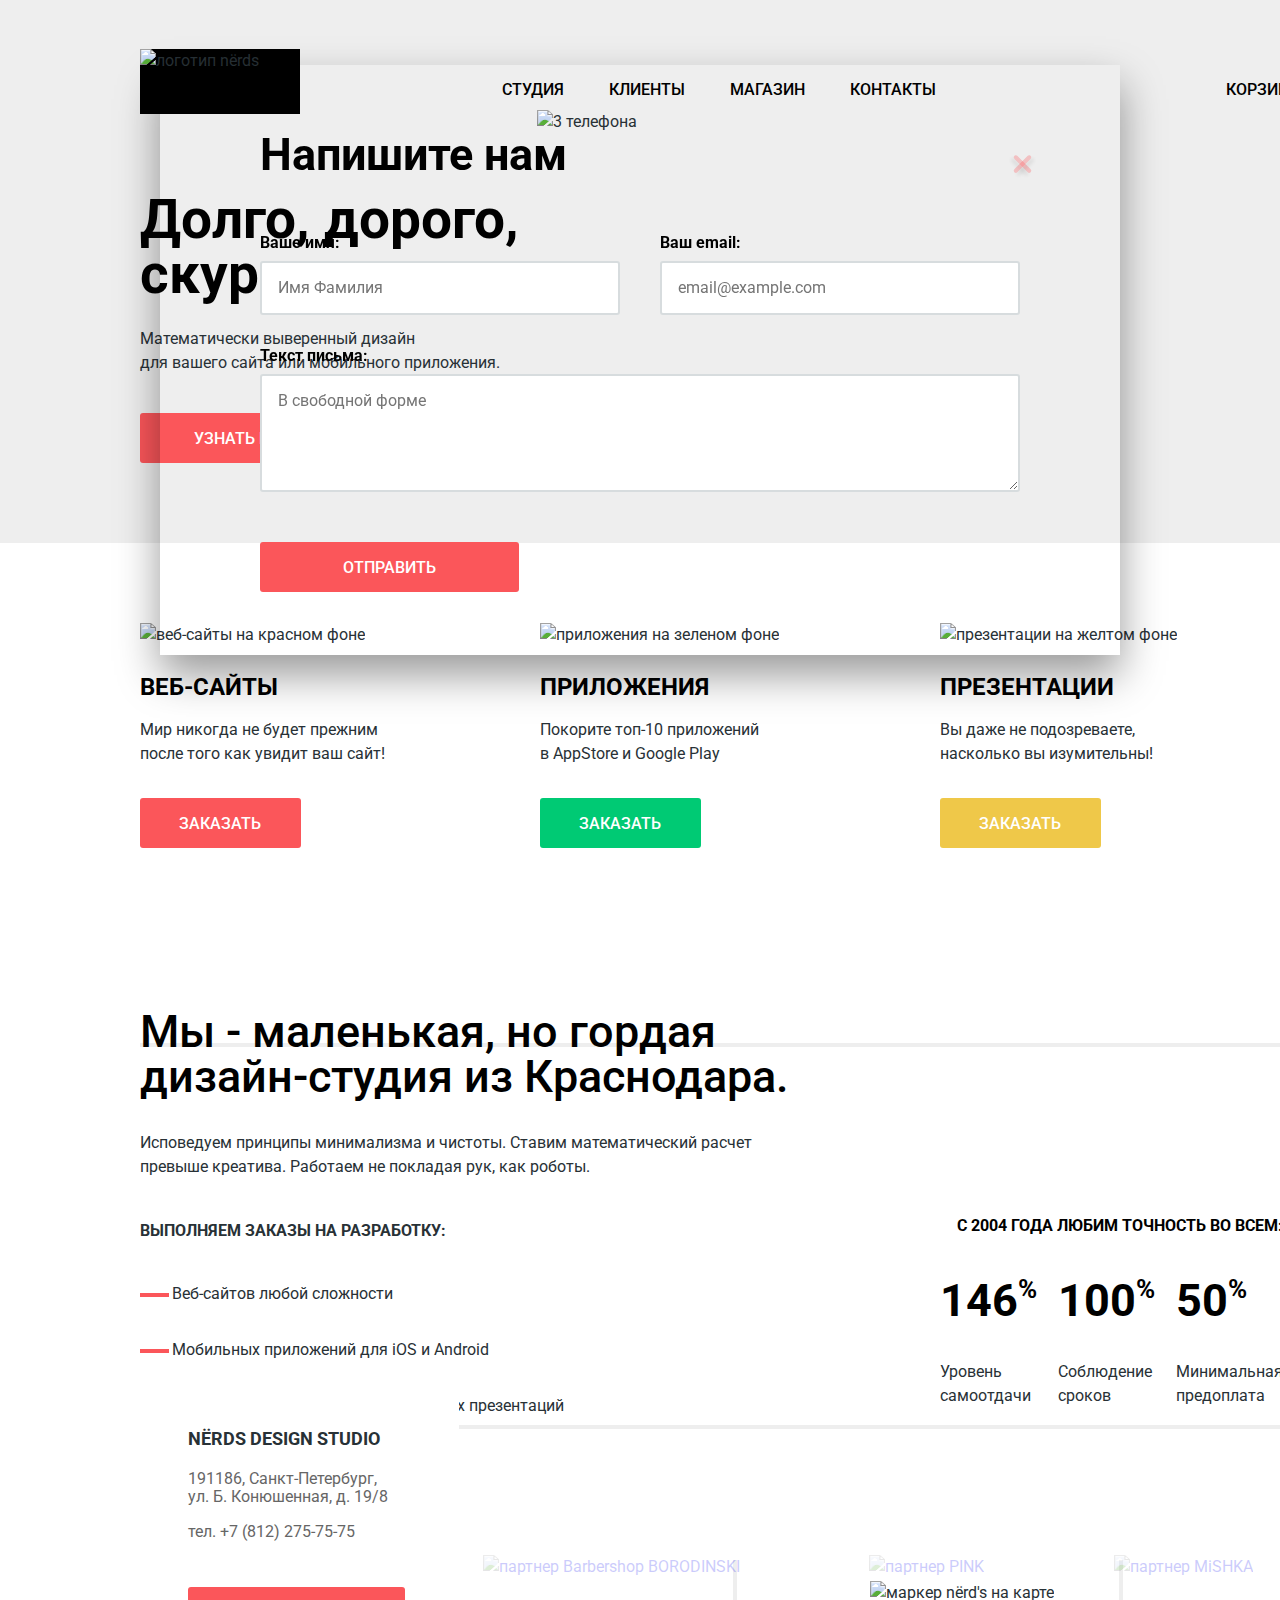
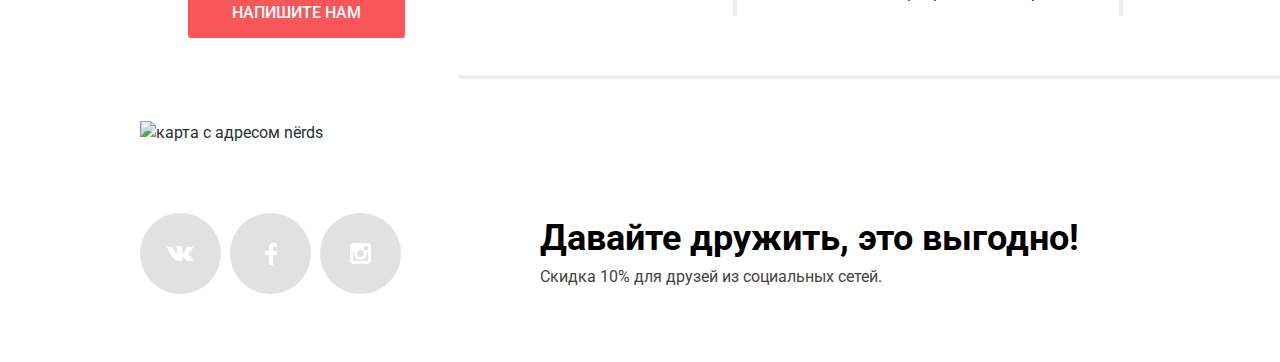
==== commit 757bb507: "Доступная разметка главной страницы" ====
--- a/index.html
+++ b/index.html
@@ -62,7 +62,7 @@
     </div>
   </header>
 
-  <main class="page-main container">
+  <main class="page-main  container">
     <div class="page-main-wrapper">
       <section class="services">
         <h2 class="visually-hidden">Услуги</h2>
@@ -160,115 +160,102 @@
     </div>
   </main>
 
-  <footer class="page-footer main-footer">
-
-    <section class="modal modal-map container">
+
+  <footer class="page-footer">
+
+    <section class="maps">
       <h2 class="visually-hidden">Карта</h2>
-      <!-- Здесь будет карта -->
-      <img src="img/map.jpg" width="1440" height="416" alt="карта с адресом nёrds">
+      <div class="container">
+        <img class="map" src="img/map.jpg" width="1160" height="416" alt="карта с адресом nёrds">
+      </div>
+
+      <div class="interactive-map-container">
+        <iframe class="interactive-map" src="https://www.google.com/maps/embed?pb=!1m18!1m12!1m3!1d1998.58095197757!2d30.319410323390894!3d59.93909537160517!2m3!1f0!2f0!3f0!3m2!1i1024!2i768!4f13.1!3m3!1m2!1s0x4696310fca145cc1%3A0x42b32648d8238007!2z0JHQvtC70YzRiNCw0Y8g0JrQvtC90Y7RiNC10L3QvdCw0Y8g0YPQuy4sIDE5LzgsINCh0LDQvdC60YIt0J_QtdGC0LXRgNCx0YPRgNCzLCAxOTExODY!5e0!3m2!1sru!2sru!4v1603140540112!5m2!1sru!2sru" width="1160" height="416" allowfullscreen title="Офис компании по адресу ул. Большая Конюшенная 19/8, Санкт-Петербург"></iframe>
+      </div>
     </section>
 
-    <!--
-    <section class="contacts">
-    <h2 class="visually-hidden">Контактная информация</h2>
-    <p class="contacts-title">Nёrds design studio</p>
-    <p class="contacts-address">191186, Санкт-Петербург,<br>
-    ул. Б. Конюшенная, д. 19/8
-  </p>
-  <p>тел.
-  <a class="contacts-phone" href="tel:+78122757575">+7 (812) 275-75-75</a>
-</p>
-<a class="button contacts-button" href="#">НАПИШИТЕ НАМ</a>
-</section>
-
-<section class="marker">
-<h2 class="visually-hidden">маркер nёrd's на карте</h2>
-<img src="img/map-marker.png" width="231" height="190" alt="маркер nёrd's на карте">
-</section>
--->
-
-<div class="footer-wrapper container">
-  <section class="social">
-    <h2 class="visually-hidden">Мы в соцсетях</h2>
-    <ul class="social-list">
-      <li class="social-item">
-        <a class="social-button" href="#">
-          <span class="visually-hidden">Вконтакте</span>
-          <svg width="79" height="79" viewBox="0 0 79 79" fill="none" xmlns="http://www.w3.org/2000/svg">
-            <rect width="79" height="79" fill="#888888"/>
-            <g id="Index" clip-path="url(#clip0)">
-              <rect width="1440" height="2476" transform="translate(-141 -2328)" fill="white"/>
-              <g id="Shape 2 copy 3">
-                <path fill-rule="evenodd" clip-rule="evenodd" d="M39.6616 0.211598C61.2692 0.211598 78.7856 17.7282 78.7856 39.336C78.7856 60.9432 61.2692 78.4597 39.6616 78.4597C18.0541 78.4597 0.537542 60.9432 0.537542 39.336C0.537542 17.7282 18.0541 0.211598 39.6616 0.211598Z" fill="white"/>
-                <path fill-rule="evenodd" clip-rule="evenodd" d="M39.6616 0.211598C61.2692 0.211598 78.7856 17.7282 78.7856 39.336C78.7856 60.9432 61.2692 78.4597 39.6616 78.4597C18.0541 78.4597 0.537542 60.9432 0.537542 39.336C0.537542 17.7282 18.0541 0.211598 39.6616 0.211598Z" fill="#E1E1E1"/>
-              </g>
-              <g id="vk-icon">
-                <path id="Shape" d="M42.138 43.51C43.094 43.201 44.318 45.55 45.621 46.449C46.599 47.13 47.348 46.983 47.348 46.983L50.821 46.933C50.821 46.933 52.636 46.821 51.778 45.379C51.707 45.259 51.275 44.31 49.193 42.357C47.016 40.314 47.311 40.645 49.932 37.113C51.529 34.96 52.168 33.645 51.968 33.085C51.776 32.546 50.603 32.686 50.603 32.686L46.69 32.713C46.309 32.714 45.986 32.832 45.839 33.228C45.836 33.232 45.218 34.894 44.394 36.307C42.653 39.296 41.958 39.455 41.67 39.268C41.009 38.835 41.176 37.531 41.176 36.604C41.176 33.707 41.608 32.499 40.33 32.187C39.903 32.083 39.591 32.015 38.502 32.005C37.11 31.984 35.928 32.005 35.258 32.334C34.813 32.557 34.472 33.046 34.679 33.074C34.939 33.109 35.522 33.234 35.834 33.66C36.235 34.212 36.223 35.449 36.223 35.449C36.223 35.449 36.452 38.86 35.683 39.283C35.155 39.573 34.433 38.981 32.88 36.267C32.087 34.879 31.488 33.345 31.488 33.345C31.488 33.345 31.372 33.06 31.162 32.904C30.912 32.719 30.562 32.66 30.562 32.66L26.848 32.684C26.848 32.684 26.29 32.7 26.085 32.946C25.903 33.164 26.07 33.614 26.07 33.614C26.07 33.614 28.979 40.495 32.273 43.961C35.293 47.143 38.725 46.932 38.725 46.932H40.28C40.28 46.932 40.749 46.878 40.989 46.62C41.213 46.38 41.203 45.929 41.203 45.929C41.203 45.929 41.172 43.82 42.138 43.51Z" fill="white"/>
-              </g>
-            </g>
-            <defs>
-              <clipPath id="clip0">
-                <rect width="1440" height="2476" fill="white" transform="translate(-141 -2328)"/>
-              </clipPath>
-            </defs>
-          </svg>
-        </a>
-      </li>
-      <li class="social-item">
-        <a class="social-button" href="#">
-          <span class="visually-hidden">Фейсбук</span>
-          <svg width="79" height="79" viewBox="0 0 79 79" fill="none" xmlns="http://www.w3.org/2000/svg">
-            <rect width="79" height="79" fill="#888888"/>
-            <g id="Index" clip-path="url(#clip0)">
-              <rect width="1440" height="2476" transform="translate(-231 -2328)" fill="white"/>
-              <g id="Shape 2 copy 4">
-                <path fill-rule="evenodd" clip-rule="evenodd" d="M39.6617 0.211598C61.2692 0.211598 78.7856 17.7282 78.7856 39.336C78.7856 60.9432 61.2692 78.4597 39.6617 78.4597C18.054 78.4597 0.537542 60.9432 0.537542 39.336C0.537542 17.7282 18.054 0.211598 39.6617 0.211598Z" fill="white"/>
-                <path fill-rule="evenodd" clip-rule="evenodd" d="M39.6617 0.211598C61.2692 0.211598 78.7856 17.7282 78.7856 39.336C78.7856 60.9432 61.2692 78.4597 39.6617 78.4597C18.054 78.4597 0.537542 60.9432 0.537542 39.336C0.537542 17.7282 18.054 0.211598 39.6617 0.211598Z" fill="#E1E1E1"/>
-              </g>
-              <g id="fb-icon">
-                <path id="Shape" d="M46 34V30H42C39.7909 30 38 31.7909 38 34V38H34V42H38V52H42V42H46V38H42V34H46Z" fill="white"/>
-              </g>
-            </g>
-            <defs>
-              <clipPath id="clip0">
-                <rect width="1440" height="2476" fill="white" transform="translate(-231 -2328)"/>
-              </clipPath>
-            </defs>
-          </svg>
-        </a>
-      </li>
-      <li class="social-item">
-        <a class="social-button" href="#">
-          <span class="visually-hidden">Инстаграм</span>
-          <svg width="79" height="79" viewBox="0 0 79 79" fill="none" xmlns="http://www.w3.org/2000/svg">
-            <rect width="79" height="79" fill="#888888"/>
-            <g id="Index" clip-path="url(#clip0)">
-              <rect width="1440" height="2476" transform="translate(-321 -2328)" fill="white"/>
-              <g id="Shape 2 copy 5">
-                <path fill-rule="evenodd" clip-rule="evenodd" d="M39.6617 0.211598C61.2692 0.211598 78.7856 17.7282 78.7856 39.336C78.7856 60.9432 61.2692 78.4597 39.6617 78.4597C18.054 78.4597 0.537542 60.9432 0.537542 39.336C0.537542 17.7282 18.054 0.211598 39.6617 0.211598Z" fill="white"/>
-                <path fill-rule="evenodd" clip-rule="evenodd" d="M39.6617 0.211598C61.2692 0.211598 78.7856 17.7282 78.7856 39.336C78.7856 60.9432 61.2692 78.4597 39.6617 78.4597C18.054 78.4597 0.537542 60.9432 0.537542 39.336C0.537542 17.7282 18.054 0.211598 39.6617 0.211598Z" fill="#E1E1E1"/>
-              </g>
-              <g id="insta-icon">
-                <path id="Shape" fill-rule="evenodd" clip-rule="evenodd" d="M32 29H47C48.65 29 50 30.35 50 32V47C50 48.65 48.65 50 47 50H32C30.35 50 29 48.65 29 47V32C29 30.35 30.35 29 32 29ZM43 39.5C43 37.57 41.43 36 39.5 36C37.57 36 36 37.57 36 39.5C36 41.43 37.57 43 39.5 43C41.43 43 43 41.43 43 39.5ZM32 47V38H33.181C33.0626 38.4913 33.0019 38.9947 33 39.5C33 43.0899 35.9101 46 39.5 46C43.0899 46 46 43.0899 46 39.5C45.9986 38.9946 45.9379 38.4912 45.819 38H47V47H32ZM43 36H47V32H43V36Z" fill="white"/>
-              </g>
-            </g>
-            <defs>
-              <clipPath id="clip0">
-                <rect width="1440" height="2476" fill="white" transform="translate(-321 -2328)"/>
-              </clipPath>
-            </defs>
-          </svg>
-        </a>
-      </li>
-    </ul>
+    <div class="location container">
+      <section class="contacts">
+        <h2 class="visually-hidden">Контактная информация</h2>
+        <p class="contacts-title">Nёrds design studio</p>
+        <p class="contacts-address">191186, Санкт-Петербург,<br>
+          ул. Б. Конюшенная, д. 19/8
+        </p>
+        <p class="contacts-phone">тел.
+          <a class="contacts-phone-number" href="tel:+78122757575">+7 (812) 275-75-75</a>
+        </p>
+        <a class="button contacts-button" href="#">Напишите нам</a>
+      </section>
+
+      <section class="marker">
+        <h2 class="visually-hidden">маркер nёrd's на карте</h2>
+        <img src="img/map-marker.png" width="231" height="190" alt="маркер nёrd's на карте">
+      </section>
+    </div>
+
+    <div class="footer-wrapper container">
+      <section class="social">
+        <h2 class="visually-hidden">Мы в соцсетях</h2>
+        <ul class="social-list">
+          <li class="social-item">
+            <a class="social-button" href="#">
+              <span class="visually-hidden">Вконтакте</span>
+              <svg role="img" aria-label="Логотип Вконтакте" width="27" height="15" viewBox="0 0 27 15" fill="none" xmlns="http://www.w3.org/2000/svg">
+                <path d="M16.138 11.51C17.094 11.201 18.318 13.55 19.621 14.449C20.599 15.13 21.348 14.983 21.348 14.983L24.821 14.933C24.821 14.933 26.636 14.821 25.778 13.379C25.707 13.259 25.275 12.31 23.193 10.357C21.016 8.31404 21.311 8.64504 23.932 5.11304C25.529 2.96004 26.168 1.64504 25.968 1.08504C25.776 0.546037 24.603 0.686037 24.603 0.686037L20.69 0.713037C20.309 0.714037 19.986 0.832037 19.839 1.22804C19.836 1.23204 19.218 2.89404 18.394 4.30704C16.653 7.29604 15.958 7.45504 15.67 7.26804C15.009 6.83504 15.176 5.53104 15.176 4.60404C15.176 1.70704 15.608 0.499037 14.33 0.187037C13.903 0.0830374 13.591 0.0150374 12.502 0.00503741C11.11 -0.0159626 9.92797 0.00503743 9.25797 0.334037C8.81297 0.557037 8.47197 1.04604 8.67897 1.07404C8.93897 1.10904 9.52197 1.23404 9.83397 1.66004C10.235 2.21204 10.223 3.44904 10.223 3.44904C10.223 3.44904 10.452 6.86004 9.68297 7.28304C9.15497 7.57304 8.43297 6.98104 6.87997 4.26704C6.08697 2.87904 5.48797 1.34504 5.48797 1.34504C5.48797 1.34504 5.37197 1.06004 5.16197 0.904037C4.91197 0.719037 4.56197 0.660037 4.56197 0.660037L0.84797 0.684037C0.84797 0.684037 0.28997 0.700037 0.0849697 0.946037C-0.0970303 1.16404 0.0699697 1.61404 0.0699697 1.61404C0.0699697 1.61404 2.97897 8.49504 6.27297 11.961C9.29297 15.143 12.725 14.932 12.725 14.932H14.28C14.28 14.932 14.749 14.878 14.989 14.62C15.213 14.38 15.203 13.929 15.203 13.929C15.203 13.929 15.172 11.82 16.138 11.51Z" fill="white"/>
+              </svg>
+            </a>
+          </li>
+          <li class="social-item">
+            <a class="social-button" href="#">
+              <span class="visually-hidden">Фейсбук</span>
+              <svg role="img" aria-label="Логотип Фейсбук" width="12" height="22" viewBox="0 0 12 22" fill="none" xmlns="http://www.w3.org/2000/svg">
+                <path d="M12 4V0H8C5.79086 0 4 1.79086 4 4V8H0V12H4V22H8V12H12V8H8V4H12Z" fill="white"/>
+              </svg>
+            </a>
+          </li>
+          <li class="social-item">
+            <a class="social-button" href="#">
+              <span class="visually-hidden">Инстаграм</span>
+              <svg role="img" aria-label="Логотип Инстаграм" width="21" height="21" viewBox="0 0 21 21" fill="none" xmlns="http://www.w3.org/2000/svg">
+                <path fill-rule="evenodd" clip-rule="evenodd" d="M3 0H18C19.65 0 21 1.35 21 3V18C21 19.65 19.65 21 18 21H3C1.35 21 0 19.65 0 18V3C0 1.35 1.35 0 3 0ZM14 10.5C14 8.57 12.43 7 10.5 7C8.57 7 7 8.57 7 10.5C7 12.43 8.57 14 10.5 14C12.43 14 14 12.43 14 10.5ZM3 18V9H4.181C4.0626 9.49127 4.00186 9.99467 4 10.5C4 14.0899 6.91015 17 10.5 17C14.0899 17 17 14.0899 17 10.5C16.9986 9.99464 16.9379 9.49118 16.819 9H18V18H3ZM14 7H18V3H14V7Z" fill="white"/>
+              </svg>
+            </a>
+          </li>
+        </ul>
+      </section>
+
+      <section class="sale">
+        <h2 class="visually-hidden">Скидка</h2>
+        <p class="sale-tagline">Давайте дружить, это выгодно!</p>
+        <p class="sale-desc">Скидка 10% для друзей из социальных сетей.</p>
+      </section>
+    </div>
+  </footer>
+
+
+
+
+  <section class="modal">
+    <h2>Напишите нам</h2>
+    <form class="write-to-us-form" action="https://echo.htmlacademy.ru" method="post">
+      <div class="surname-and-email">
+        <p class="modal-description">
+          <label for="name">Ваше имя:</label>
+          <input class="name-icon" id="name" type="text" name="login" placeholder="Имя Фамилия">
+        </p>
+        <p class="modal-description">
+          <label for="email">Ваш email:</label>
+          <input class="mail-icon" id="email" type="email" name="email" placeholder="email@example.com">
+        </p>
+      </div>
+      <p class="modal-description">
+        <label for="letter">Текст письма:</label>
+        <textarea class="letter-icon" id="letter" name="text-of-letter" rows="4" placeholder="В свободной форме"></textarea>
+      </p>
+      <button class="button modal-button" type="submit">Отправить</button>
+    </form>
+    <button class="modal-close" type="button" aria-label="Закрыть"></button>
   </section>
 
-  <section class="sale">
-    <h2 class="visually-hidden">Скидка</h2>
-    <p class="sale-tagline">Давайте дружить, это выгодно!</p>
-    <p class="sale-desc">Скидка 10% для друзей из социальных сетей.</p>
-  </section>
-</div>
-</footer>
 </body>
 </html>
--- a/css/style.css
+++ b/css/style.css
@@ -15,7 +15,10 @@
   --basic-medium-gray: #666666;
   --basic-middle-gray: #888888;
   --basic-hyper-gray: #DBDBDB;
+  --basic-pale-gray: #D7DCDE;
+  --basic-full-gray: #B4B9BB;
   --basic-extra-gray: #4D4D4D;
+  --basic-bright-gray: #E1E1E1;
   --basic-light-gray: #C1C1C1;
   --basic-silver-gray: #C4C4C4;
   --basic-nano-gray: #F2F2F2;
@@ -35,6 +38,7 @@
   --basic-dark-yellow: #E5A722;
 
   --basic-shadow-box: inset 0px 3px 0px rgba(0, 1, 1, 0.1);
+  --basic-popup-shadow: 0px 20px 40px rgba(0, 0, 0, 0.4);
   --basic-shadow-gray: 0px 6px 15px rgba(0, 1, 1, 0.25);
   --basic-shadow: 0px 2px 1px rgba(0, 0, 0, 0.15);
   --basic-drop-shadow: 0px 4px 4px rgba(0, 0, 0, 0.25);
@@ -45,7 +49,7 @@
   --basic-gradient-red: linear-gradient(0deg, #E74246, #E74246);
   --basic-gradient-dark-red: linear-gradient(0deg, #D7373B, #D7373B);
 
-  --basic-background-white: rgba(0, 0, 0, 0.0001)
+  --basic-background-white: rgba(0, 0, 0, 0.0001);
 }
 
 /* ========== Global ========== */
@@ -111,25 +115,24 @@
 }
 
 .button:active {
-  color: var(--basic-dark-gray)
-}
-
-/* Grid index page */
+  color: var(--basic-low-gray);
+}
+
+/* Grid index and catalog pages */
 
 .page {
   height: 100%;
 }
 
 .page-body {
-  min-height: 100%;
   display: grid;
   grid-template-rows: min-content 1fr min-content;
   align-content: start;
 }
 
+
+
 /* ========== Index page - header ========== */
-
-
 
 /* Main navigation */
 
@@ -163,10 +166,13 @@
   font-weight: 500;
   line-height: 30px;
   display: block;
+  position: relative; /* для индикатора нахождения на странице */
 }
 
 .site-navigation a:hover,
-.user-navigation a:hover {
+.user-navigation a:hover,
+.site-navigation a:focus,
+.user-navigation a:focus {
   color: var(--basic-red);
 }
 
@@ -183,7 +189,7 @@
 .site-navigation {
   display: flex;
   flex-wrap: wrap;
-  width: 437px;
+  width: 482px;
   margin: 0;
   padding: 0;
   list-style: none;
@@ -206,13 +212,14 @@
   max-width: 120px;
   margin: 0 0 0 auto;
   padding: 0;
+  position: relative; /* для индикатора нахождения на странице */
 }
 
 .main-navigation .user-navigation {
   margin-top: 75px;
 }
 
-.cart::before {
+.cart::after {
   content: "";
   position: absolute;
   top: 5px;
@@ -226,8 +233,55 @@
 
 .user-navigation .cart {
   padding-left: 45px;
-  position: relative;
-}
+  position: relative; /* для рисунка "корзина" */
+}
+
+.site-navigation .navigation-current:first-child::before {
+  content: "";
+  position: absolute;  /* индикатор нахождения на странице студия */
+  top: 110px;
+  width: 61px;
+  border: 2px solid var(--basic-red);
+  background-color: var(--basic-red);
+}
+
+.site-navigation .navigation-current:nth-child(2n)::before {
+  content: "";
+  position: absolute;  /* индикатор нахождения на странице клиенты */
+  top: 110px;
+  width: 76px;
+  border: 2px solid var(--basic-red);
+  background-color: var(--basic-red);
+}
+
+.site-navigation .navigation-current:nth-child(3n)::before {
+  content: "";
+  position: absolute;  /* индикатор нахождения на странице магазин */
+  top: 110px;
+  width: 74px;
+  border: 2px solid var(--basic-red);
+  background-color: var(--basic-red);
+}
+
+.site-navigation .navigation-current:nth-child(4n)::before {
+  content: "";
+  position: absolute;  /* индикатор нахождения на странице контакты */
+  top: 110px;
+  width: 83px;
+  border: 2px solid var(--basic-red);
+  background-color: var(--basic-red);
+}
+
+.user-navigation .navigation-current::before {
+  content: "";
+  position: absolute;  /* индикатор нахождения на странице корзина */
+  top: 35px;
+  left: 5px;
+  width: 112px;
+  border: 2px solid var(--basic-red);
+  background-color: var(--basic-red);
+}
+
 
 
 /* Photoslides */
@@ -270,7 +324,8 @@
   margin-bottom: 80px; /* до конца фона header */
 }
 
-.photoslides-know-button:hover {
+.photoslides-know-button:hover,
+.photoslides-know-button:focus {
   background-color: var(--basic-medium-red);
 }
 
@@ -307,21 +362,21 @@
   height: 18px;
   background-color: var(--basic-white);
   border-radius: 50%;
-  border: 2px solid var(--basic-white);
+  border: none;
 }
 
 .photoslides-controls .current {
-  position: relative;
+  position: relative; /* для серого круга внутри кнопки слайда */
 }
 
 .photoslides-controls .current::after {
   content: "";
-  position: absolute;
+  position: absolute; /* серый круг внутри кнопки слайда */
   box-sizing: border-box;
   width: 8px;
   height: 8px;
-  top: 3px;
-  left: 3px;
+  top: 5px;
+  left: 5px;
   border-radius: 50%;
   border: 2px solid var(--basic-light-gray);
 }
@@ -340,20 +395,22 @@
 
 .services {
   margin-bottom: 121px;
-  position: relative;
+  position: relative; /* позиция для горизонтального серого бордера */
 }
 
 .services::before {
   content: "";
-  position: absolute;
+  position: absolute; /* горизонтальный серый бордер */
   top: 420px;
   width: 1158px;
   border: 2px solid var(--basic-gray);
+  background-color: var(--basic-gray);
 }
 
 .services-list {
   display: grid;
-  grid-template-columns: 400px 400px 1fr;
+  grid-template-columns: 300px 300px 300px;
+  gap: 100px;
   margin: 0;
   padding: 0;
   list-style: none;
@@ -381,7 +438,8 @@
   background-color: var(--basic-red);
 }
 
-.website-button:hover {
+.website-button:hover,
+.website-button:focus {
   background-color: var(--basic-medium-red);
 }
 
@@ -394,7 +452,8 @@
   background-color: var(--basic-green);
 }
 
-.app-button:hover {
+.app-button:hover,
+.app-button:focus {
   background-color: var(--basic-medium-green);
 }
 
@@ -407,7 +466,8 @@
   background-color: var(--basic-yellow);
 }
 
-.presentation-button:hover {
+.presentation-button:hover,
+.presentation-button:focus {
   background-color: var(--basic-medium-yellow);
 }
 
@@ -459,17 +519,18 @@
 }
 
 .features-item {
-  position: relative;
+  position: relative; /* позиция для красных буллетов */
 }
 
 .features-item::before {
   display: inline-block;
   content: "";
-  position: absolute;
+  position: absolute; /* красные буллеты */
   top: 27px;
   left: -32px;
   width: 25px;
   border: 2px solid var(--basic-red);
+  background-color: var(--basic-red);
 }
 
 .features-slogan {
@@ -480,56 +541,13 @@
   margin: 0 0 40px 0;
 }
 
-.statistics{
-  display: flex;
-  flex-direction: column;
-  flex-basis: 360px;
-  margin: 0 0 0 auto;
-  padding: 0;
-}
-
-.statistics-caption {
-  align-items: center;
-  margin: 0 0 31px 0;
-}
-
-.statistics-list {
-  display: flex;
-  margin: 0 0 11px 0;
-  padding: 0;
-  list-style: none;
-}
-
-.statistics-item {
-  display: flex;
-}
-
-
-.statistics-percent {
-  margin-right: 21px;
-}
-
-.statistics-desc {
-  display: flex;
-}
-
-.statistics-desc-1 {
-  width: 118px;
-}
-
-.statistics-desc-2 {
-  width: 118px;
-}
-
-.statistics-desc-3 {
-  width: 124px;
-}
 
 
 /* Statistics */
 
 .statistics::before {
   content: "";
+  position: relative;
   width: 360px;
   min-height: 208px;
   background-image: url("../img/nerds-illustration.png");
@@ -540,10 +558,12 @@
 }
 
 .statistics-caption {
+  align-items: center;
   font-weight: 700;
   text-transform: uppercase;
   text-align: center;
   color: var(--basic-black);
+  margin: 0 0 31px 0;
 }
 
 .statistics-numeral {
@@ -558,10 +578,51 @@
   font-size: 26px;
   line-height: 40px;
   color: var(--basic-black);
+  margin-right: 21px;
 }
 
 .statistics-item p {
   line-height: 18px;
+}
+
+.statistics{
+  display: flex;
+  flex-wrap: wrap;
+  flex-direction: column;
+  flex-basis: 360px;
+  margin: 0 0 0 auto;
+  padding: 0;
+}
+
+
+.statistics-list {
+  display: flex;
+  flex-wrap: wrap;
+  margin: 0 0 11px 0;
+  padding: 0;
+  list-style: none;
+}
+
+.statistics-item {
+  display: flex; /* Ставит % возле цифр */
+  flex-wrap: wrap;
+}
+
+.statistics-desc {
+  display: flex;
+  flex-wrap: wrap;
+}
+
+.statistics-desc-1 {
+  width: 118px;
+}
+
+.statistics-desc-2 {
+  width: 118px;
+}
+
+.statistics-desc-3 {
+  width: 124px;
 }
 
 
@@ -577,66 +638,120 @@
   list-style: none;
 }
 
+
 .partner-link img {
   background-color: var(--basic-background-white);
   opacity: 0.2;
 }
 
-.partner-link img:hover {
-  background-color: var(--basic-background-white);
+.partner-link img:hover,
+.partner-link:focus img{
   opacity: 1;
 }
 
 .partner-link img:active {
-  background-color: var(--basic-background-white);
   opacity: 0.1;
 }
 
 /* Partners border */
 .partners {
-  position: relative;
+  position: relative; /* позиция для горизонтальных серых бордеров */
 }
 
 .partners::after {
   content: "";
-  position: absolute;
+  position: absolute; /* верхний горизонтальный серый бордер */
   bottom: 150px;
   width: 1158px;
   border: 2px solid var(--basic-gray);
+  background-color: var(--basic-gray);
 }
 
 .partners::before {
   content: "";
-  position: absolute;
+  position: absolute; /* нижний горизонтальный серый бордер */
   top: 120px;
   width: 1158px;
   border: 2px solid var(--basic-gray);
+  background-color: var(--basic-gray);
 }
 .partners-item {
-  position: relative;
+  position: relative; /* позиция для вертикальных серых бордеров */
 }
 
 .partners-item::before {
   content: "";
-  position: absolute;
+  position: absolute; /* вертикальные серые бордеры */
   top: 5px;
   left: 250px;
   height: 52px;
   border: 2px solid var(--basic-gray);
-}
-
-.partners-item:nth-child(4n)::before {
+  background-color: var(--basic-gray);
+}
+
+.partners-item:last-child::before {
   display: none;
 }
 
+
+
 /* ========== Index page - footer ========== */
 
-/* Map */
-
+/* Maps */
+
+.map{
+  width: 1160px;
+  height: 416px;
+  margin: 0 auto;
+}
+
+.interactive-map-container {
+  width: 100%;
+  position: relative;
+}
+
+.interactive-map{
+  width: 100%;
+  border: none;
+  height: 416px;
+  position: absolute;
+  bottom: 7px;
+  z-index: 2;
+}
+
+.location {
+  position: relative; /* позиция для адреса и маркера */
+}
+
+/* marker */
+
+.marker {
+  content: "";
+  position: absolute; /* маркер на карте */
+  bottom: 140px;
+  right: 266px;
+  z-index: 1;
+}
 
 /* Contacts */
 
+.contacts {
+  display: flex;
+  flex-wrap: wrap;
+  content: "";
+  position: absolute; /* контакты на карте */
+  width: 319px;
+  min-height: 308px;
+  padding: 47px 39px 47px 48px;
+  background-color: var(--basic-white);
+  box-sizing: border-box;
+  bottom: 60px;
+  z-index: 2;
+}
+
 .contacts-title {
+  padding: 0;
+  margin: 0;
   font-weight: 700;
   font-size: 18px;
   line-height: 30px;
@@ -644,16 +759,25 @@
 }
 
 .contacts-address,
-.contacts-phone {
+.contacts-phone,
+.contacts-phone-number {
   line-height: 18px;
+  margin: 0;
   color: var(--basic-medium-gray);
 }
 
+.contacts-phone-number:focus {
+  color: var(--basic-black);
+}
+
 .contacts-button {
+  margin-top: 30px; /* отступ между номером телефона и ссылкой "Напишите нам" */
+  padding: 17px 44px 0px 44px;
   background-color: var(--basic-red);
 }
 
-.contacts-button:hover {
+.contacts-button:hover,
+.contacts-button:focus {
   background-color: var(--basic-medium-red);
 }
 
@@ -662,28 +786,162 @@
   box-shadow: var(--basic-shadow-box);
 }
 
-
-
-/* Grid footer */
-/*
+/* Modal-login form */
+
+.write-to-us-form {
+  display: flex;
+  flex-wrap: wrap;
+  align-items: flex-start;
+}
+
+.surname-and-email {
+  display: flex;
+  flex-wrap: wrap;
+  justify-content: space-between;
+  width: 760px;
+}
+
+.modal {
+  position: fixed;
+  top: 0;
+  right: 0;
+  bottom: 180px;
+  left: 0;
+  margin: auto;
+  color: var(--basic-black);
+  width: 960px;
+	height: 590px;
+  background-image: url("../img/popup-write-to-us.jpg");
+  box-shadow: var(--basic-popup-shadow);
+  padding: 63px 99px 84px 100px;
+  box-sizing: border-box;
+  z-index: 31; /* убирает просвечивание сквозь попап других элементов страницы */
+}
+
+.modal h2 {
+  margin: 0;
+  margin-bottom: 37px; /* отступ от заголовка "Напишите нам" до названия лэйблов */
+  font-weight: 700;
+  font-size: 45px;
+  line-height: 53px;
+}
+
+.modal-description label {
+  display: block;
+  margin: 0;
+  margin-bottom: 9px; /* отступ от названия лэйблов до ячеек */
+  font-weight: 700;
+  line-height: 18px;
+}
+
+.modal-description input {
+  width: 360px;
+  min-height: 50px;
+  padding: 16px 14px 16px 16px;
+  background-color: var(basic-white);
+  border: 2px solid var(--basic-pale-gray);
+  border-radius: 3px;
+  box-sizing: border-box;
+}
+
+.modal-description textarea {
+  width: 760px;
+  min-height: 118px;
+  padding: 16px 14px 16px 16px;
+  background-color: var(basic-white);
+  border: 2px solid var(--basic-pale-gray);
+  border-radius: 3px;
+  box-sizing: border-box;
+}
+
+.modal-description input:hover,
+.modal-description textarea:hover {
+  border: 2px solid var(--basic-full-gray);
+}
+
+.modal-description input:focus,
+.modal-description textarea:focus {
+  border: 2px solid var(--basic-black);
+}
+
+.modal-description input:invalid,
+.modal-description textarea:invalid {
+  border: 2px solid var(--basic-medium-red);
+  color: var(--basic-medium-red)
+}
+
+.letter-icon {
+  margin-bottom: 27px; /* отступ до кнопки "Отправить"*/
+}
+
+.modal-button {
+  padding: 17px 83px 15px 83px;
+  background-color: var(--basic-red);
+}
+
+.modal-button:hover,
+.modal-button:focus {
+  background-color: var(--basic-medium-red);
+}
+
+.modal-button:active {
+  background-color: var(--basic-dark-red);
+  box-shadow: var(--basic-shadow-box);
+}
+
+.modal-close {
+  position: absolute;
+  top: 85px;
+  right: 85px;
+  width: 28px;
+  height: 28px;
+  border: none;
+  background: none;
+  cursor: pointer;
+}
+
+.modal-close::before,
+.modal-close::after {
+  content: "";
+  position: absolute;
+  bottom: 12px;
+  right: 1px;
+  width: 21px;
+  height: 2px;
+  border: 1px solid var(--basic-red);
+  background-color: var(--basic-red);
+  border-radius: 2px;
+  box-shadow: var(--basic-drop-shadow);
+  cursor: pointer;
+  opacity: 0.3;
+}
+
+.modal-close::before {
+  transform: rotate(45deg);
+}
+
+.modal-close::after {
+  transform: rotate(-45deg);
+}
+
+.modal-close:hover::before,
+.modal-close:hover::after,
+.modal-close:focus::before,
+.modal-close:focus::after {
+  opacity: 1;
+}
+
+.modal-close:active::before,
+.modal-close:active::after {
+  opacity: 0.1;
+}
+
+/* Social and sale */
+
 .footer-wrapper {
-display: grid;
-grid-template-columns: min-content 1fr;
-column-gap: 139px;
-}
-.social-list {
-display: grid;
-grid-template-columns: 1fr 1fr 1fr;
-}
-*/
-
-
-.footer-wrapper {
   display: flex;
   justify-content: flex-start;
 }
-
-
 
 /* Social */
 
@@ -691,6 +949,7 @@
   display: flex;
   justify-content: flex-start;
   flex-wrap: wrap;
+  width: 261px;
   margin: 68px 0 68px 0;
   padding: 0;
   list-style: none;
@@ -706,19 +965,31 @@
 }
 
 .social-button {
-  display: block;
+  display: flex;
+  flex-wrap: wrap;
+  align-items: center;
+  justify-content: center;
   width: 81px;
   height: 81px;
-}
-
-.social-button:hover path {
-  fill: var(--basic-red);
-}
-
-.social-button:active path {
-  fill: var(--basic-dark-red);
-}
-
+  color: var(--basic-white);
+  border-radius: 50%;
+  border: none;
+  background: var(--basic-gradient-gray);
+}
+
+.social-button:hover,
+.social-button:focus {
+  background-image: var(--basic-gradient-red);
+}
+
+.social-button:active {
+  background-image: var(--basic-gradient-dark-red);
+  box-shadow: var(--basic-shadow-box);
+}
+
+.social-button:active svg {
+  opacity: 0.3;
+}
 
 /* Sale */
 
@@ -750,17 +1021,15 @@
 }
 
 
-
-
-/* ========== Catalog page ========== */
+/* ========== Catalog page - header ========== */
 
 .inner-header-logo img,
-.inner-header-logo img:hover {
-  background-color: var(--basic-black);
+.inner-header-logo img:hover,
+.inner-header-logo img:focus {
+  opacity: 1;
 }
 
 .inner-header-logo img:active {
-  background-color: var(--basic-white);
   opacity: 0.3;
 }
 
@@ -776,7 +1045,11 @@
   margin-bottom: 108px;
 }
 
-/* == Grid catalog main == */
+
+
+/* ========== Catalog page - main ========== */
+
+/* Grid for main */
 
 .page-catalog {
   display: grid;
@@ -791,34 +1064,12 @@
   grid-row: 1 / 4;
 }
 
-.sorting-filter {
-  margin-bottom: 48px;
-}
-
-.sorting-filter-list,
-.sorting-list {
-  margin: 0;
-  padding: 0;
-}
-
-.templates {
-  margin-bottom: 24px;
-}
-
-.template-list {
-  margin: 0;
-  padding: 0;
-}
-
-.pagination-list {
-  margin: 0;
-  padding: 0;
-}
-
-/* Catalog filtres */
-
-.service-filter-desc,
-.sorting-filter-desc {
+/* == Catalog filtres == */
+
+.filter-item legend,  /* Стили для заголовков "стоимость:", "сортировать:", "сетка:", "особенности:" */
+.filter-layot legend,
+.filter-specificity legend,
+.sorting-filter span {
   font-weight: 700;
   font-size: 18px;
   line-height: 30px;
@@ -827,15 +1078,257 @@
   color: var(--basic-black);
 }
 
-.sorting-filter-list,
-.sorting-list {
+/* service-filter */
+
+.service-filter {
+  width: 260px;
+}
+
+.service-filter fieldset {
+  margin: 0;
+  padding: 0;
+  border: none;
+}
+
+.range-filter {
+  width: 260px;
+  margin-top: 48px;
+}
+
+.range-controls {
+  position: relative;
+  height: 41px;
+  margin-bottom: 14px;
+  padding-top: 39px;
+  padding-right: 20px;
+  padding-left: 20px;
+  background-color: var(--basic-gray);
+  border-radius: 3px;
+}
+
+.range-controls .scale {
+  height: 2px;
+  background: var(--basic-super-gray)
+}
+
+.range-controls .bar {
+  width: 70%;
+  height: 2px;
+  background: var(--basic-green);
+}
+
+.range-controls .toggle {
+  position: absolute;
+  top: 31px;
+  left: 0;
+  width: 4px;
+  height: 4px;
+  padding: 0;
+  border: 8px solid var(--basic-white);
+  background-color: var(--basic-ultra-gray);
+  border-radius: 50%;
+  box-shadow: var(--basic-shadow);
+  cursor: pointer;
+}
+
+.range-controls .toggle-min {
+  left: 18px;
+}
+
+.range-controls .toggle-max {
+  left: 160px;
+}
+
+.price-controls {
+  display: flex;
+  justify-content: space-between;
+  margin-bottom: 62px
+}
+
+.price-controls label {
+  text-transform: uppercase;
+
+}
+
+.price-controls input {
+  width: 60px;
+  padding: 10px;
+  margin-left: 10px;
+  text-align: center;
+  border: none;
+  border-radius: 3px;
+  background: var(--basic-gray);
+  font-family: inherit;
+  font-size: inherit;
+}
+
+ /* filter-layot and filter-specificity */
+
+.service-filter ul {
+  padding: 0;
+  margin: 0;
   list-style: none;
+  line-height: 19px; /* элементы списка */
+}
+
+.filter-option {
+  margin-bottom: 24px; /* отступы между элементами списка */
+  padding-left: 36px;
+}
+
+.filter-layot legend,
+.filter-specificity legend {
+  margin-bottom: 16px; /* отступы от названий фильтров к спискам */
+}
+
+.filter-specificity ul {
+  margin-bottom: 50px; /* отступ до кнопки "показать" */
+}
+
+/* filter radio */
+
+.filter-option label {
+  position: relative; /* для радиокнопок и чекбоксов */
+  display: block;
+  cursor: pointer;
+  user-select: none;
+}
+
+.filter-input-radio + label::before {
+  content: "";
+  position: absolute; /* внешний круг радиокнопки */
+  box-sizing: border-box;
+  top: -6px;
+  left: -36px;
+  width: 25px;
+  height: 25px;
+  border: 4px solid var(--basic-extra-gray);
+  border-radius: 50%;
+  opacity: 0.4;
+}
+
+.filter-input-radio:checked + label::after {
+  content: "";
+  position: absolute; /* внутренний круг радиокнопки */
+  box-sizing: border-box;
+  top: 2px;
+  left: -28px;
+  width: 9px;
+  height: 9px;
+  background-color: var(--basic-extra-gray);
+  border-radius: 50%;
+  opacity: 0.4;
+}
+
+.filter-input-radio + label:hover::before,
+.filter-input-radio:checked + label:hover::after {
+  opacity: 1;
+}
+
+.filter-input-radio:focus + label::before,
+.filter-input-radio:checked:focus + label::after {
+  opacity: 1;
+}
+
+.filter-input-radio + label:disabled::before,
+.filter-input-radio:checked + label:disabled::after {
+  opacity: 0.1;
+}
+
+/* filter checkbox */
+
+.filter-input-checkbox + label::after {
+  content: "";
+  position: absolute; /* квадрат чекбокса  */
+  top: -4px;
+  left: -36px;
+  width: 23px;
+  height: 23px;
+  background-image: url("../img/checkbox-off.svg");
+  background-repeat: no-repeat;
+  background-position: 0 0;
+  opacity: 0.4;
+}
+
+.filter-input-checkbox:checked + label::after {
+  content: "";
+  position: absolute; /* галка в чекбоксе */
+  top: -4px;
+  left: -36px;
+  width: 25px;
+  height: 23px;
+  background-image: url("../img/checkbox-on.svg");
+  background-repeat: no-repeat;
+  background-position: 0 0;
+  opacity: 0.4;
+}
+
+.filter-input-checkbox + label:hover::after,
+.filter-input-checkbox:checked + label:hover::after {
+  opacity: 1;
+}
+
+.filter-input-checkbox:focus + label::after,
+.filter-input-checkbox:checked:focus + label::after {
+  opacity: 1;
+}
+
+.filter-input-checkbox + label:disabled::after,
+.filter-input-checkbox:checked + label:disabled::after {
+  opacity: 0.1;
+}
+
+/* filter-button */
+
+.filter-button {
+  color: var(--basic-black);
+  background-color: var(--basic-gray);
+  padding: 17px 89px 15px 88px;
+}
+
+.filter-button:hover,
+.filter-button:focus {
+  background-color: var(--basic-low-gray);
+}
+
+.filter-button:active {
+  color: var(--basic-dark-gray);
+  background-color: var(--basic-high-gray);
+  box-shadow: var(--basic-shadow-box);
+}
+
+/* sorting-filters */
+
+.sorting-filter {
+  display: flex;
+  justify-content: flex-start;
+  margin-bottom: 48px;
+}
+
+.sorting-filter span {
+  margin-right: 266px; /* отступ до sorting-filter-list */
 }
 
 .sorting-filter-list {
+  display: flex;
+  justify-content: flex-start;
+  flex-wrap: wrap;
   font-size: 14px;
   line-height: 18px;
   text-transform: uppercase;
+  width: 298px;
+  margin: 0;
+  padding: 0;
+  list-style: none;
+}
+
+.sorting-filter-item {
+  margin-right: 26px;
+
+}
+
+.sorting-filter-item:nth-child(3n) {
+  margin-right: 0;
 }
 
 .sorting-filter-item a {
@@ -843,10 +1336,13 @@
   opacity: 0.3;
 }
 
-.sorting-filter-item a:hover {
+.sorting-filter-item a:hover,
+.sorting-filter-item a:focus,
+.sorting-filter-item-current a:focus {
   color: var(--basic-black);
   opacity: 0.6;
 }
+
 
 .sorting-filter-item a:active {
   color: var(--basic-black);
@@ -860,40 +1356,173 @@
   opacity: 1;
 }
 
-.sorting-item a {
-  color: var(--basic-dark-gray);
-  opacity: 0.2;
-}
-
-.sorting-item a:hover {
-  color: var(--basic-dark-gray);
-  opacity: 1;
-}
-
-.sorting-item a:active {
+.triangle-list {
+  display: flex;
+  justify-content: flex-end;
+  flex-wrap: wrap;
+  width: 60px;
+  margin: 0;
+  padding: 0;
+  list-style: none;
+}
+
+.triangle-item {
+  margin-right: 18px; /* отступ между треугольниками */
+}
+
+.triangle-item:nth-child(2n) {
+  margin-right: 0;
+}
+
+.triangle-down::before {
+  content: "";
+  position: absolute; /* треугольник вниз */
+  top: 5px;
+  right: -2px;
+  border-left: 6px solid transparent;
+  border-right: 6px solid transparent;
+  border-top: 11px solid var(--basic-dark-black);
+}
+
+.triangle-up::before {
+  content: "";
+  position: absolute; /* треугольник вверх */
+  top: 5px;
+  right: -2px;
+  border-left: 6px solid transparent;
+  border-right: 6px solid transparent;
+  border-bottom: 11px solid var(--basic-dark-black);
+}
+
+.triangle-item a {
+  color: var(--basic-dark-black);
+  opacity: 0.3;
+  position: relative; /* для треугольников вверх и вниз */
+}
+
+.triangle-item a:hover,
+.triangle-item a:focus,
+.triangle-item-current a:focus {
+  color: var(--basic-dark-black);
+  opacity: 0.6;
+}
+
+
+.triangle-item a:active {
   color: var(--basic-dark-black);
   opacity: 1;
 }
 
-.sorting-item-current a,
-.sorting-item-current a:hover,
-.sorting-item-current a:active {
+.triangle-item-current a,
+.triangle-item-current a:hover,
+.triangle-item-current a:active {
   color: var(--basic-dark-black);
   opacity: 1;
 }
 
+
 /* Templates */
 
+.templates {
+  margin-bottom: 24px; /* отступ до пагинации */
+}
+
 .template-list {
+  display: flex;
+  flex-wrap: wrap;
+  padding: 0;
+  margin: 0;
   list-style: none;
 }
 
-.templates-button{
-  background-color: var(--basic-extra-gray);
-  weight: 14px;
+.template-item {
+  display: flex;
+  flex-direction: column;
+  align-items: flex-start;
+  flex-basis: 360px;
+  margin-top: 26px;
+  margin-right: 40px;
+  margin-bottom: 31px;
+  position: relative; /* для шапок шаблонов */
+}
+
+.template-item:nth-child(2n) {
+  margin-right: 0;
+}
+
+.template-picture {
+  border: 1px solid var(--basic-nano-gray);
+  border-bottom-left-radius: 3px;
+  border-bottom-right-radius: 3px;
+}
+
+.template-item::before {
+content: "";
+position: absolute; /* шапка шаблона */
+top: -25px;
+width: 360px;
+height: 40px;
+border-top-left-radius: 3px;
+border-top-right-radius: 3px;
+background-color: var(--basic-extra-gray);
+opacity: 0.12;
+}
+
+.template-item:hover::before,
+.template-item:focus::before {
+opacity: 1;
+}
+
+.templates-button button {
+  content: "";
+  position: absolute; /* декоративные кнопки в шапке */
+  top: -13px;
+  left: 15px;
+  background-color: var(--basic-white);
+  width: 14px;
   height: 14px;
+  border-radius: 50%;
   border: none;
-  border-radius: 50%;
+
+}
+
+.templates-button button {
+  position: relative; /* для декоративных кнопок в шапке */
+}
+
+.templates-button {
+  display: flex;
+  justify-content: space-between;
+  width: 60px;
+}
+
+.template-popup {
+  display: flex;
+  flex-wrap: wrap;
+  align-items: center;
+  justify-content: center;
+  content: "";
+  position: absolute; /* попапы */
+  width: 360px;
+  height: 231px;
+  box-sizing: border-box;
+  padding: 26px 53px 44px 52px;
+  background-color: var(--basic-gray);
+  box-shadow: var(--basic-drop-shadow);
+  border-bottom-left-radius: 3px;
+  border-bottom-right-radius: 3px;
+  border: none;
+  top: 363px;
+  opacity: 0;
+}
+
+.template-item:hover .template-popup,
+.template-item:focus .template-popup {
+  opacity: 1; /* При наведении и фокусе на шаблон показывается попап */
+}
+
+.template-popup:focus-within {
+  opacity: 1;
 }
 
 .template-price-title {
@@ -901,11 +1530,14 @@
   font-size: 18px;
   line-height: 30px;
   text-align: center;
+  padding-left: 30px;
+  padding-right: 30px;
   text-transform: uppercase;
   color: var(--basic-black);
 }
 
-.template-price-title:hover {
+.template-price-title:hover,
+.template-price-title:focus {
   color: var(--basic-red);
 }
 
@@ -922,10 +1554,12 @@
 }
 
 .template-price-button {
+  padding: 17px 72px 15px 72px;
   background-color: var(--basic-red);
 }
 
-.template-price-button:hover {
+.template-price-button:hover,
+.template-price-button:focus {
   background-color: var(--basic-medium-red);
 }
 
@@ -937,11 +1571,10 @@
 
 /* Pagination */
 
-.pagination-list {
-  list-style: none;
-}
-
 .pagination-item a {
+  display: block;
+  padding: 17px 20px 15px 20px;
+  border-radius: 3px;
   font-weight: 500;
   font-size: 16px;
   line-height: 18px;
@@ -951,97 +1584,34 @@
   background-color: var(--basic-gray);
 }
 
-.pagination-item a:hover {
+.pagination-item-next a {
+  padding: 17px 77px 15px 78px;
+}
+
+.pagination-item a:hover,
+.pagination-item a:focus {
   background-color: var(--basic-low-gray);
 }
 
 .pagination-item a:active {
   color: var(--basic-dark-gray);
   background-color: var(--basic-high-gray);
+  box-shadow: var(--basic-shadow-box);
 }
 
 .pagination-item-current a,
 .pagination-item-current a:hover,
+.pagination-item-current a:focus,
 .pagination-item-current a:active {
   color: var(--basic-black);
   background-color: var(--basic-background-white);
   border: 3px solid var(--basic-hyper-gray);
-}
-
-
-/* == Flex catalog page == */
-
-.service-filter {
-  display: flex;
-}
-
-.sorting-filter {
-  display: flex;
-  justify-content: space-between;
-}
-
-.sorting-list {
-  display: flex;
-  justify-content: flex-start;
-  flex-wrap: wrap;
-  width: 103px; /*изменить после обрисовки кнопок*/
-  margin: 0;
-  padding: 0;
-}
-
-.sorting-item {
-  margin-right: 18px;
-}
-
-.sorting-item:nth-child(2n) {
-  margin-right: 0;
-}
-
-.sorting-filter-desc {
-  margin-right: 266px;
-}
-
-.sorting-filter-list {
-  display: flex;
-  justify-content: flex-start;
-  flex-wrap: wrap;
-  width: 272px;
-  margin: 0;
-  padding: 0;
-}
-
-.sorting-filter-item {
-  margin-right: 20px; /*изменить после обрисовки кнопок*/
-}
-
-.sorting-filter-item:nth-child(3n) {
-  margin-right: 0;
-}
-
-
-.template-list {
-  display: flex;
-  flex-wrap: wrap;
-  padding: 0;
-  margin: 0;
-}
-
-.template-item {
-  display: flex;
-  flex-direction: column;
-  align-items: flex-start;
-  flex-basis: 360px;
-  margin-right: 40px;
-}
-
-.template-item:nth-child(2n) {
-  margin-right: 0;
-}
-
-.template-picture {
-  margin-left: 1px;
-  margin-bottom: 31px;
-}
+  box-shadow: none;
+  padding: 14px 18px 13px 18px;
+}
+
+
+/*  Flex for pagination */
 
 .pagination-list {
   display: flex;
@@ -1050,6 +1620,7 @@
   width: 721px; /* Бесконечная пагинация не предусмотрена макетом, поэтому при проверке на доп. контент в колонке помещается 12 страниц 50х50px, а страница "следующая" должна оставаться в конце */
   margin: 0;
   padding: 0;
+  list-style: none;
 }
 
 .pagination-item {
